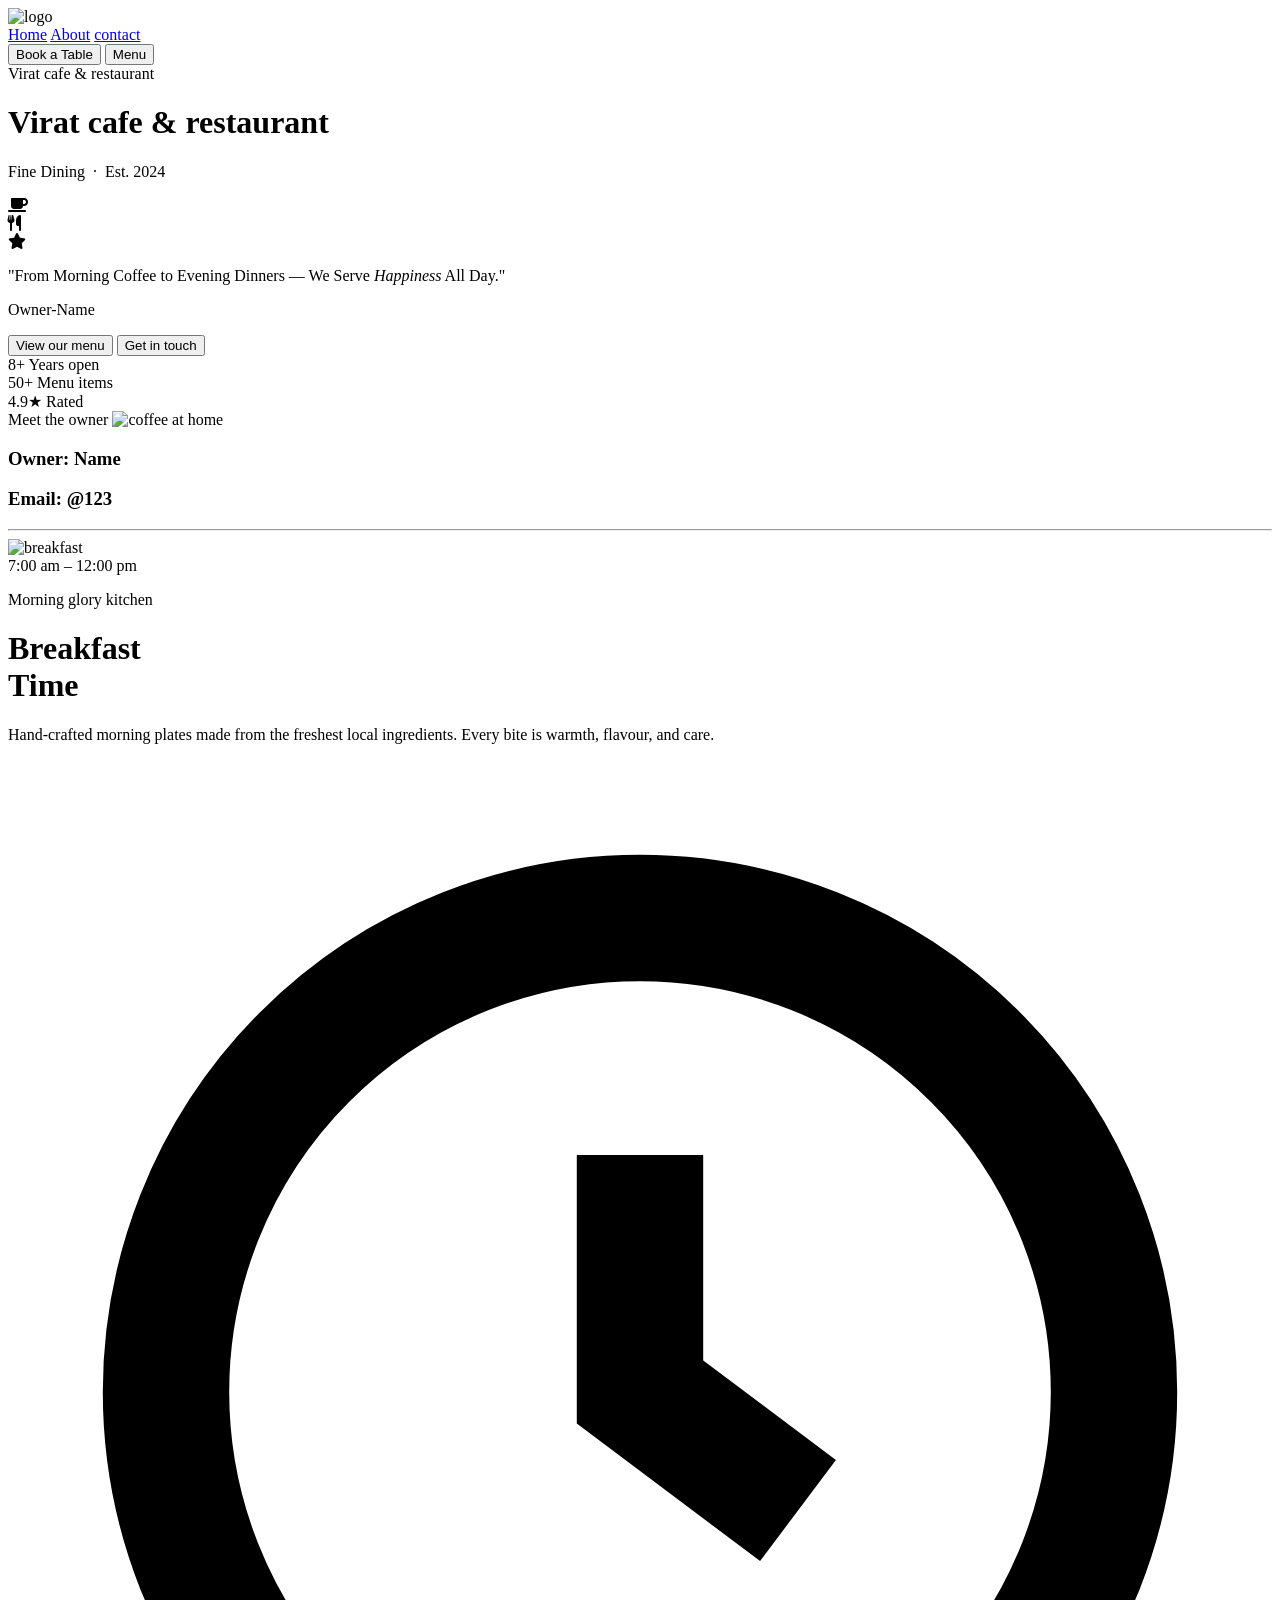
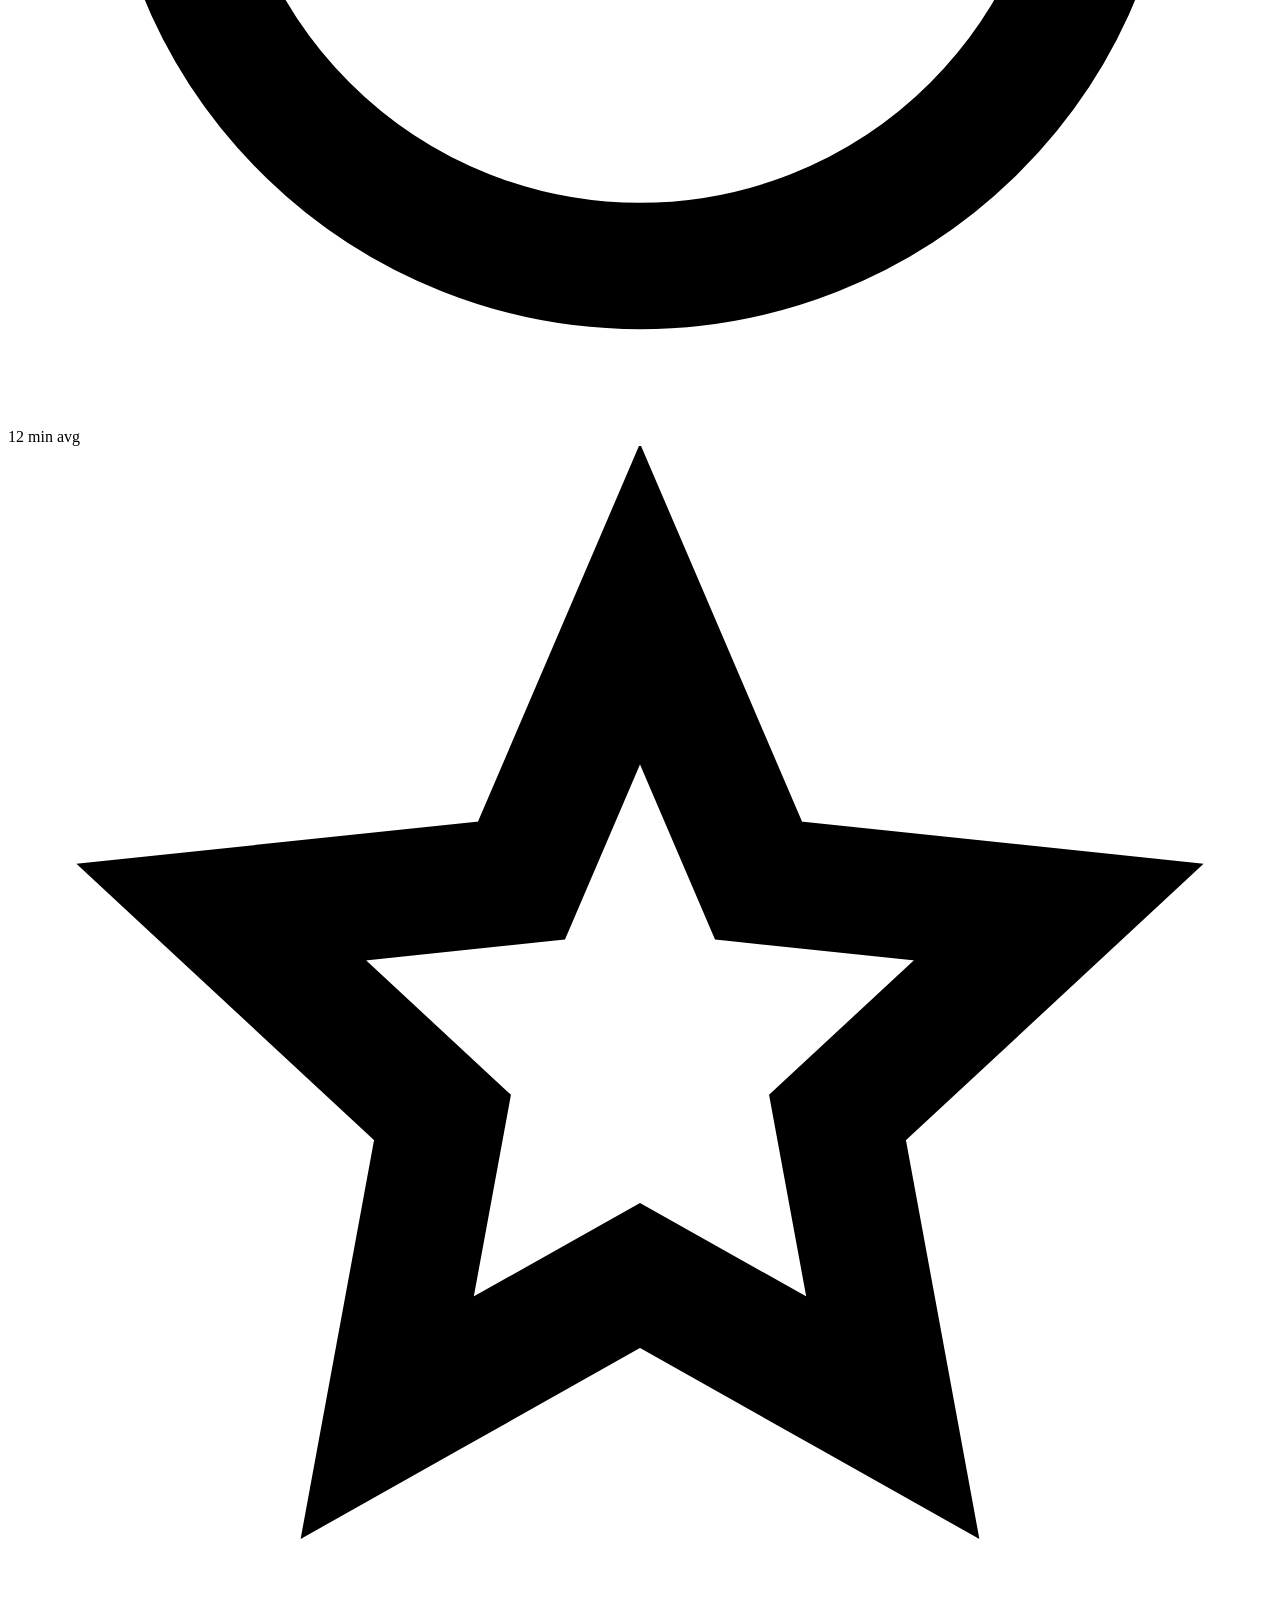
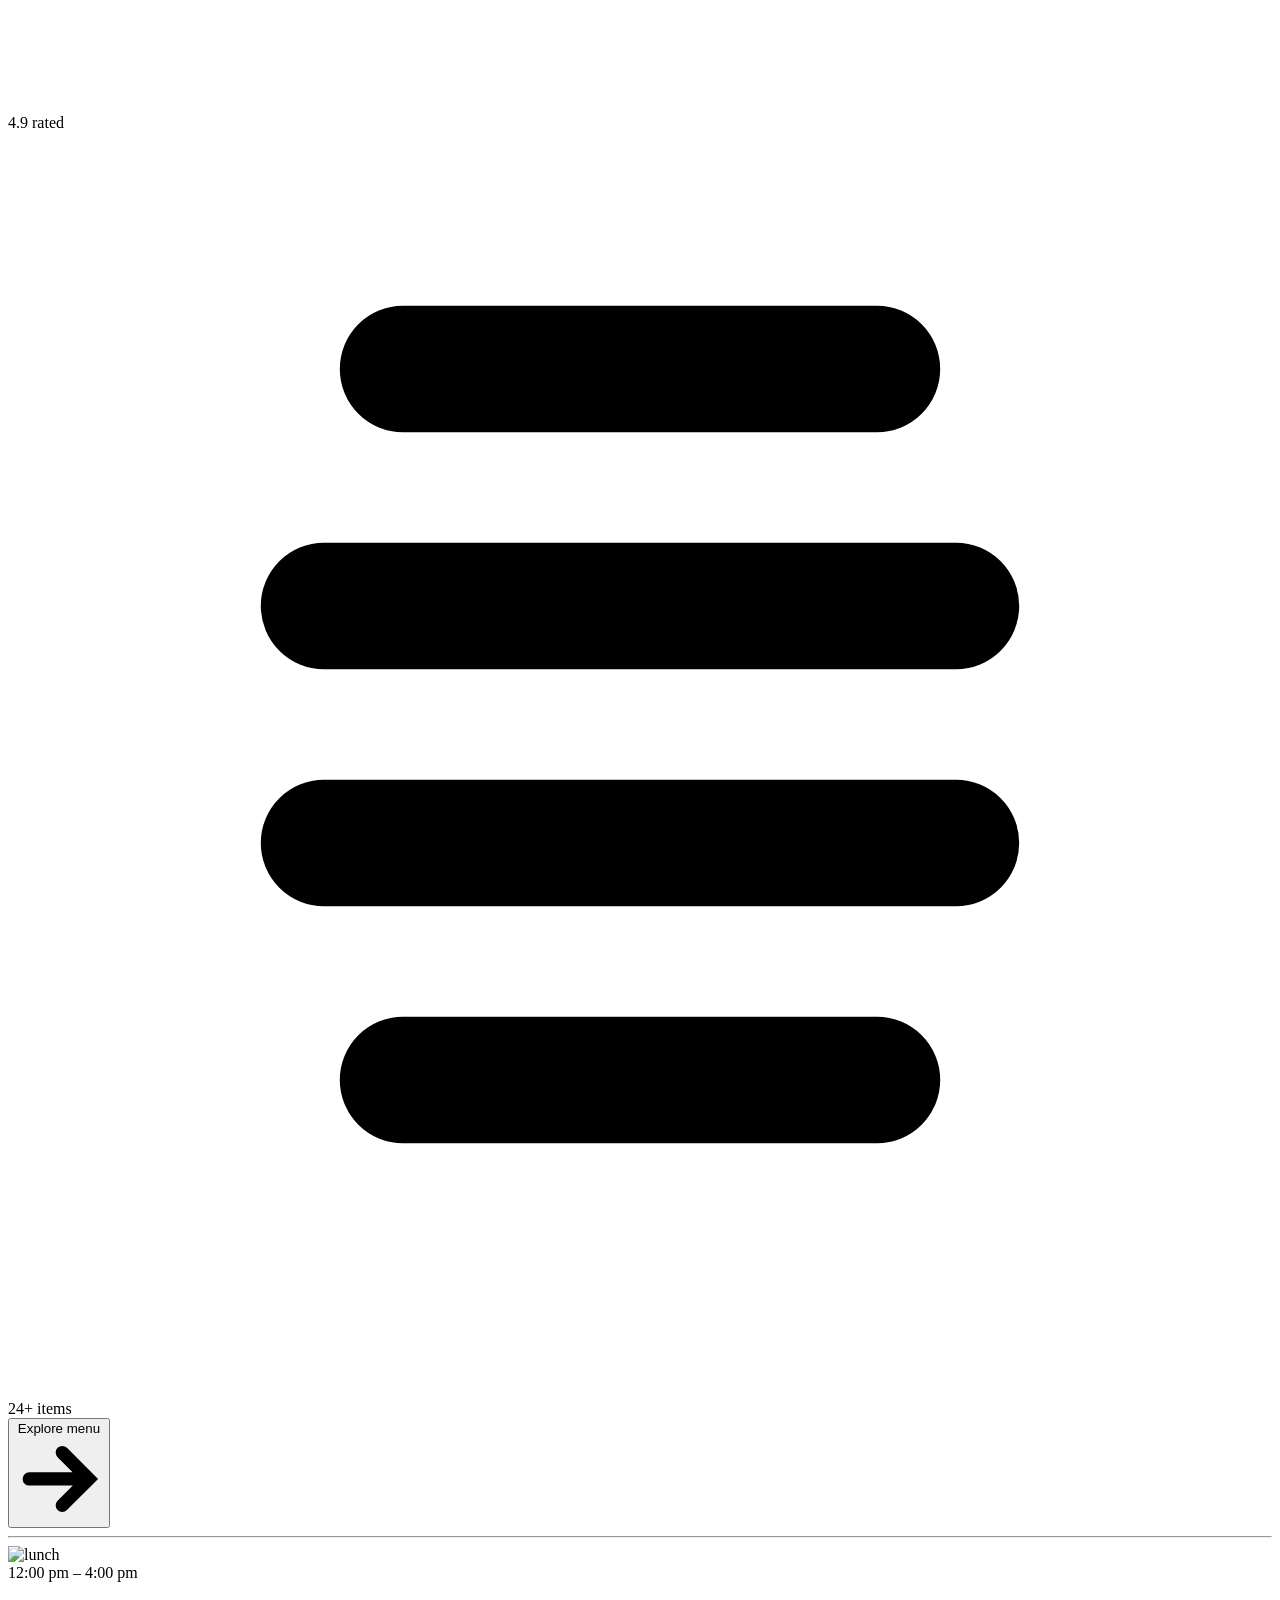
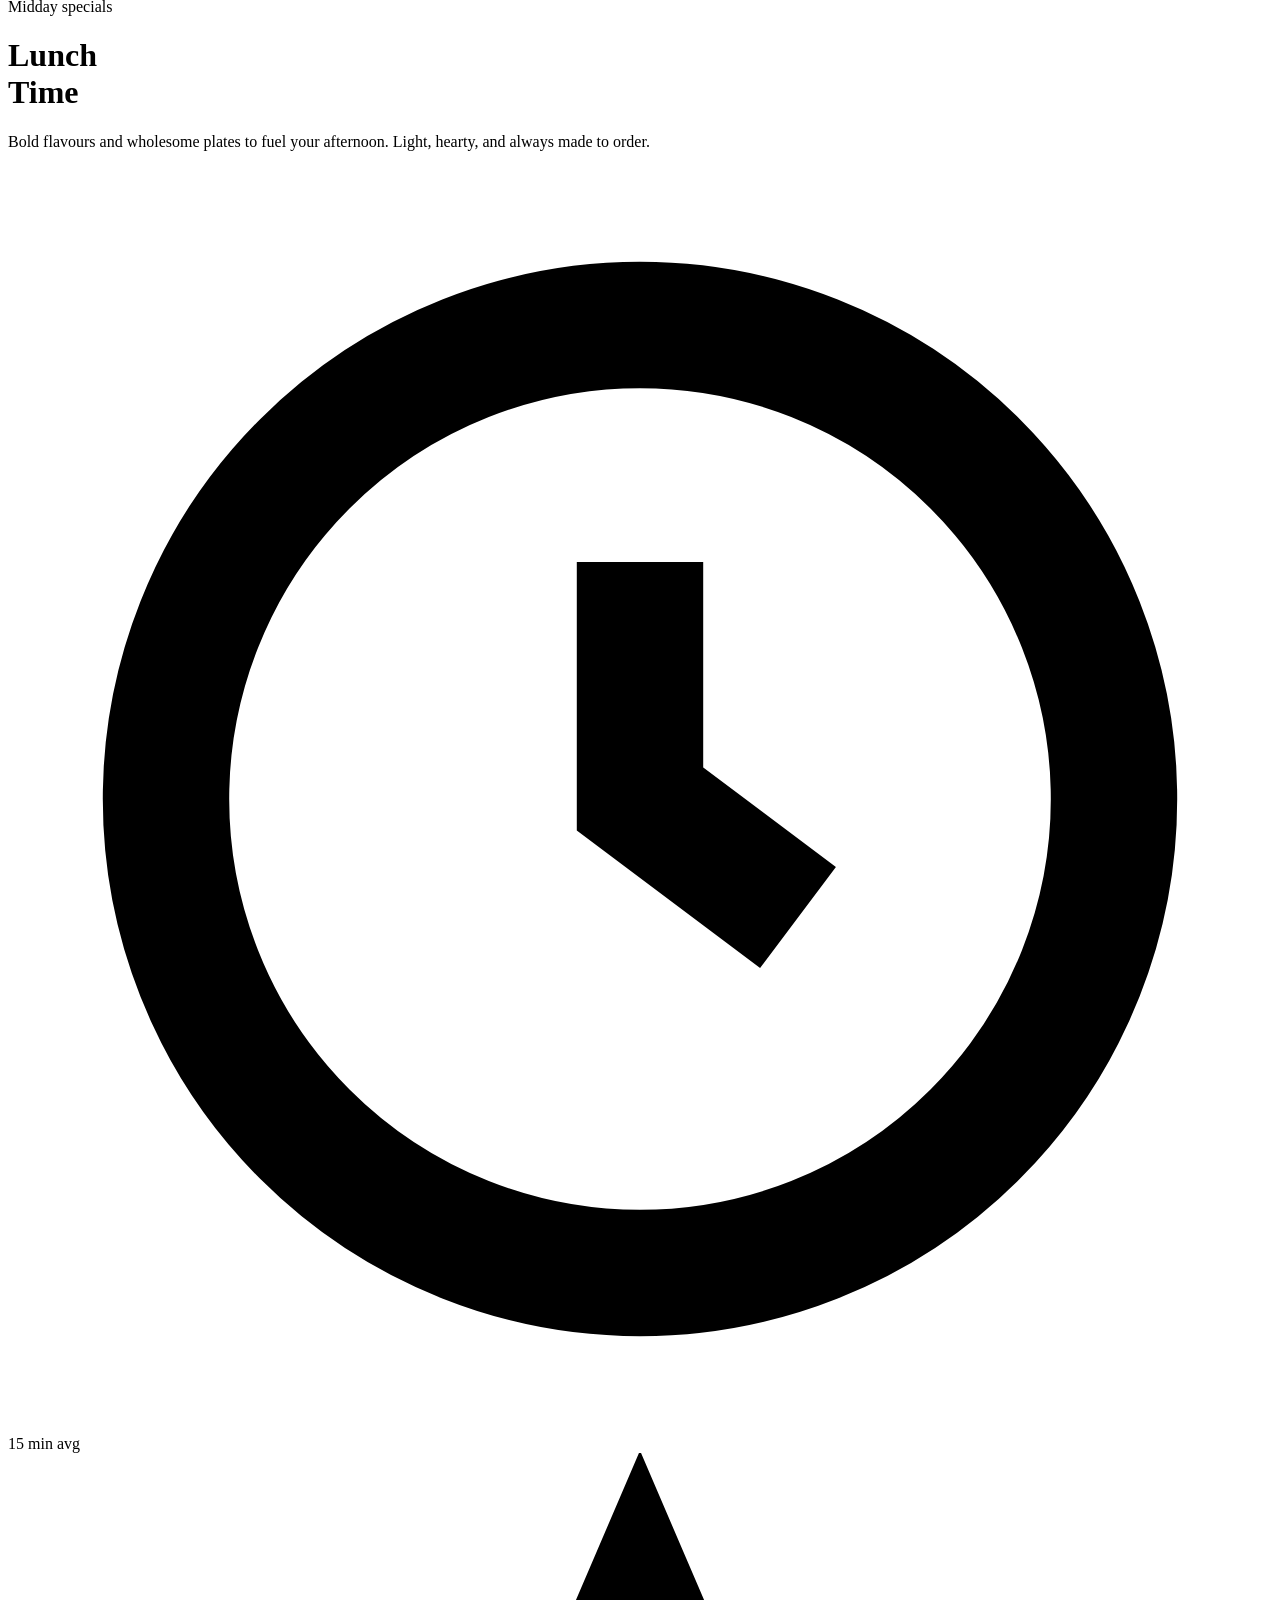
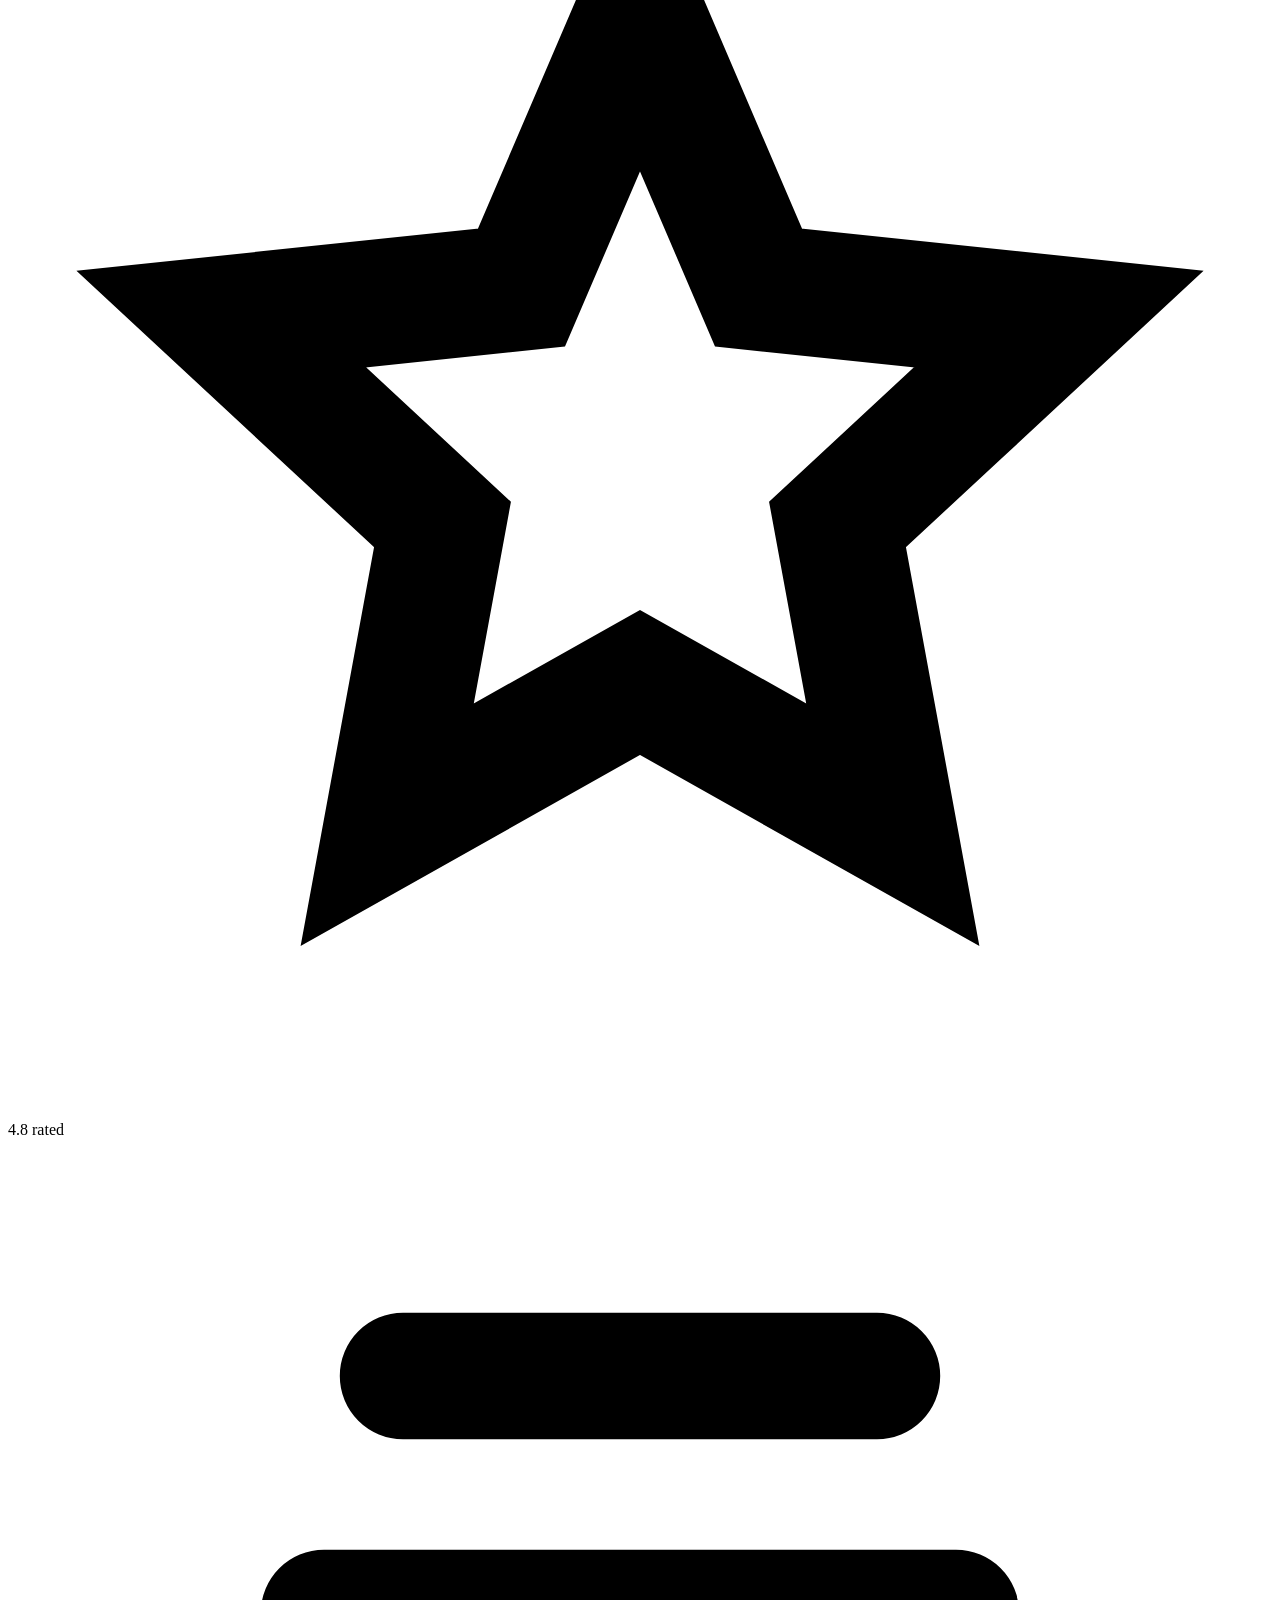
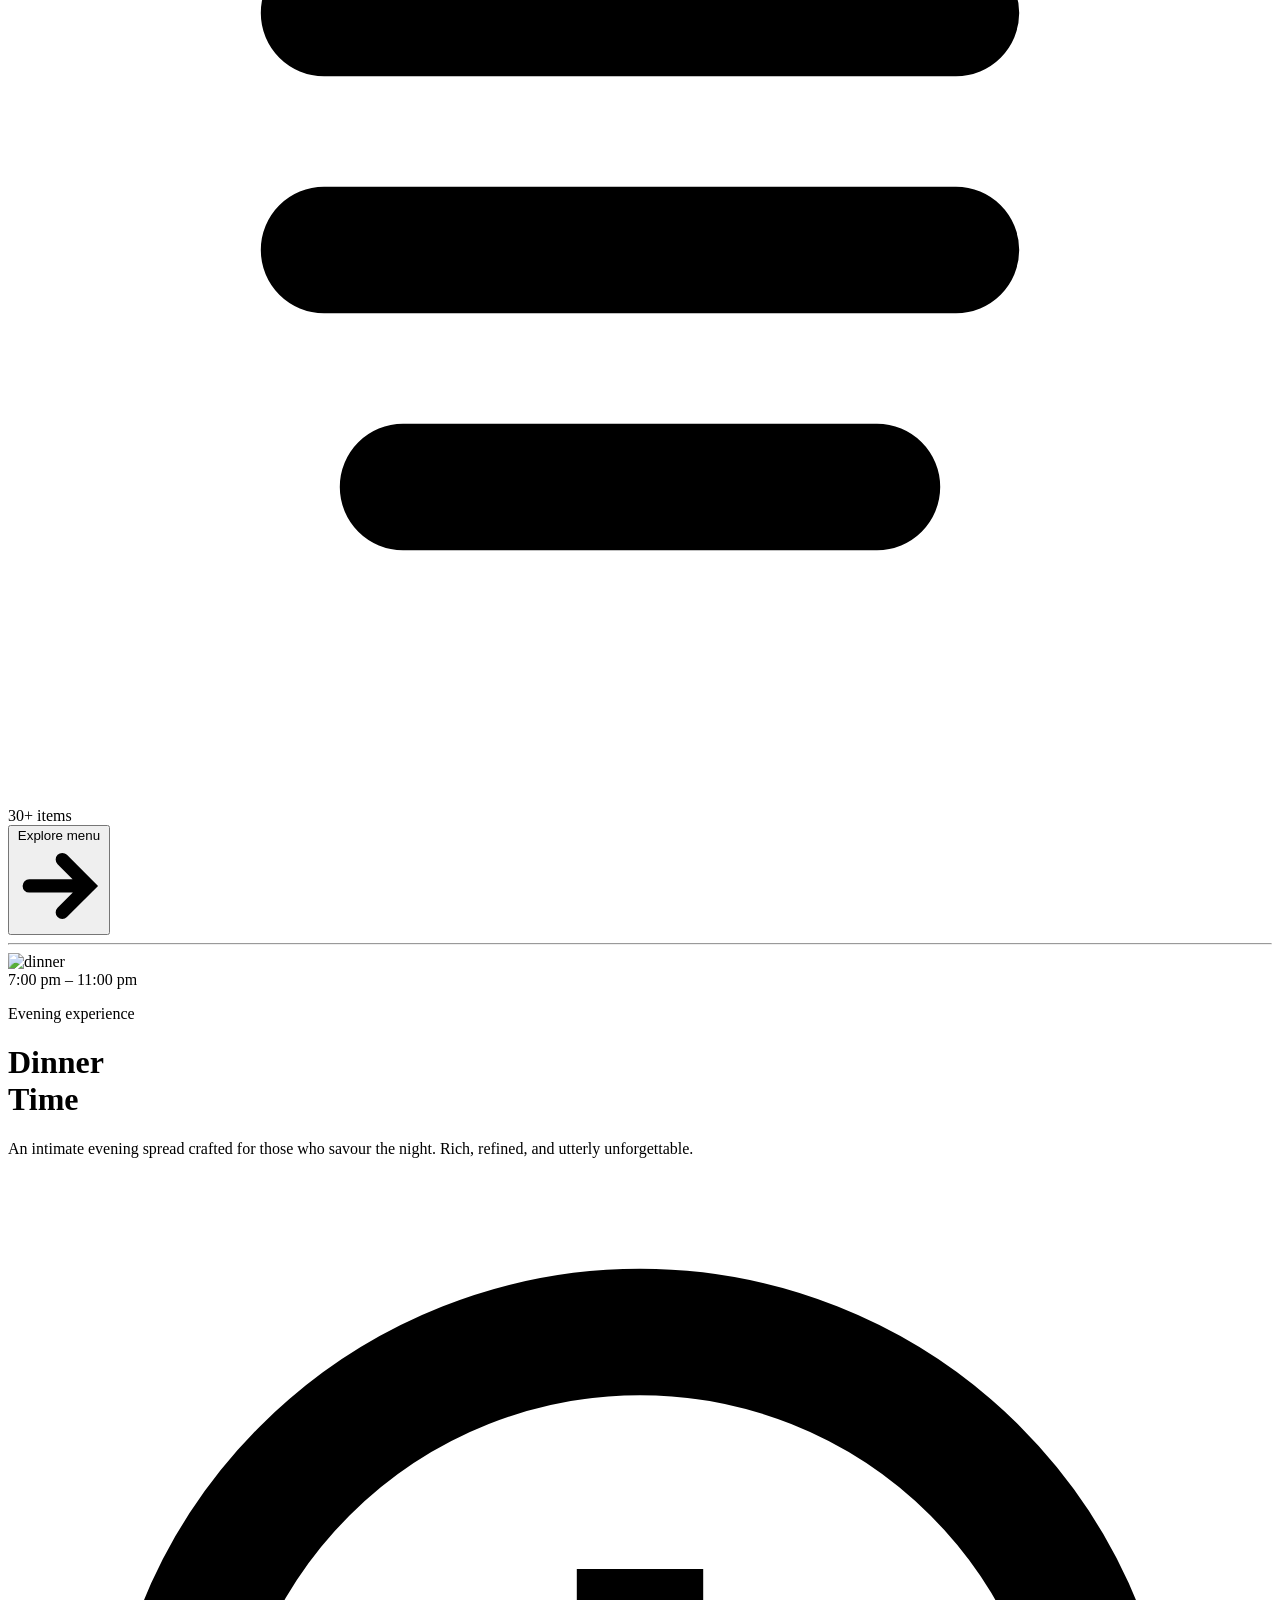
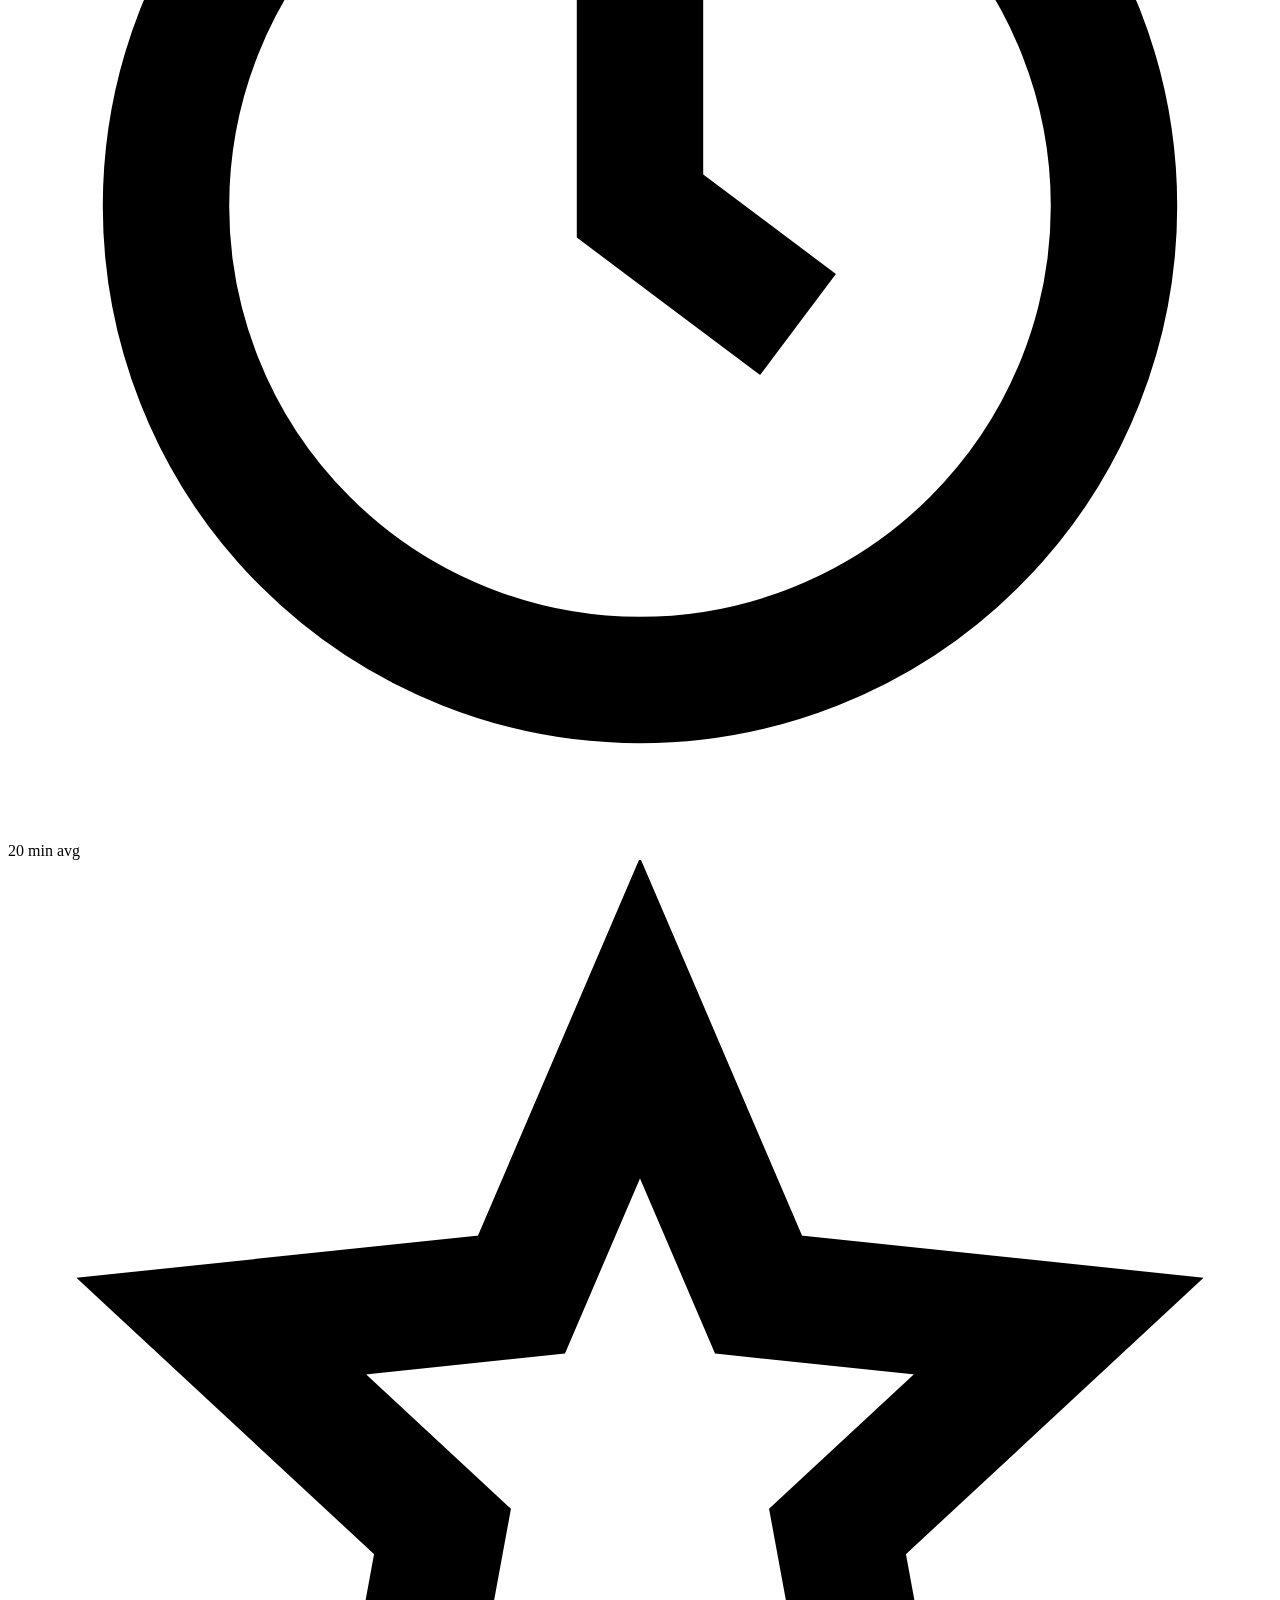
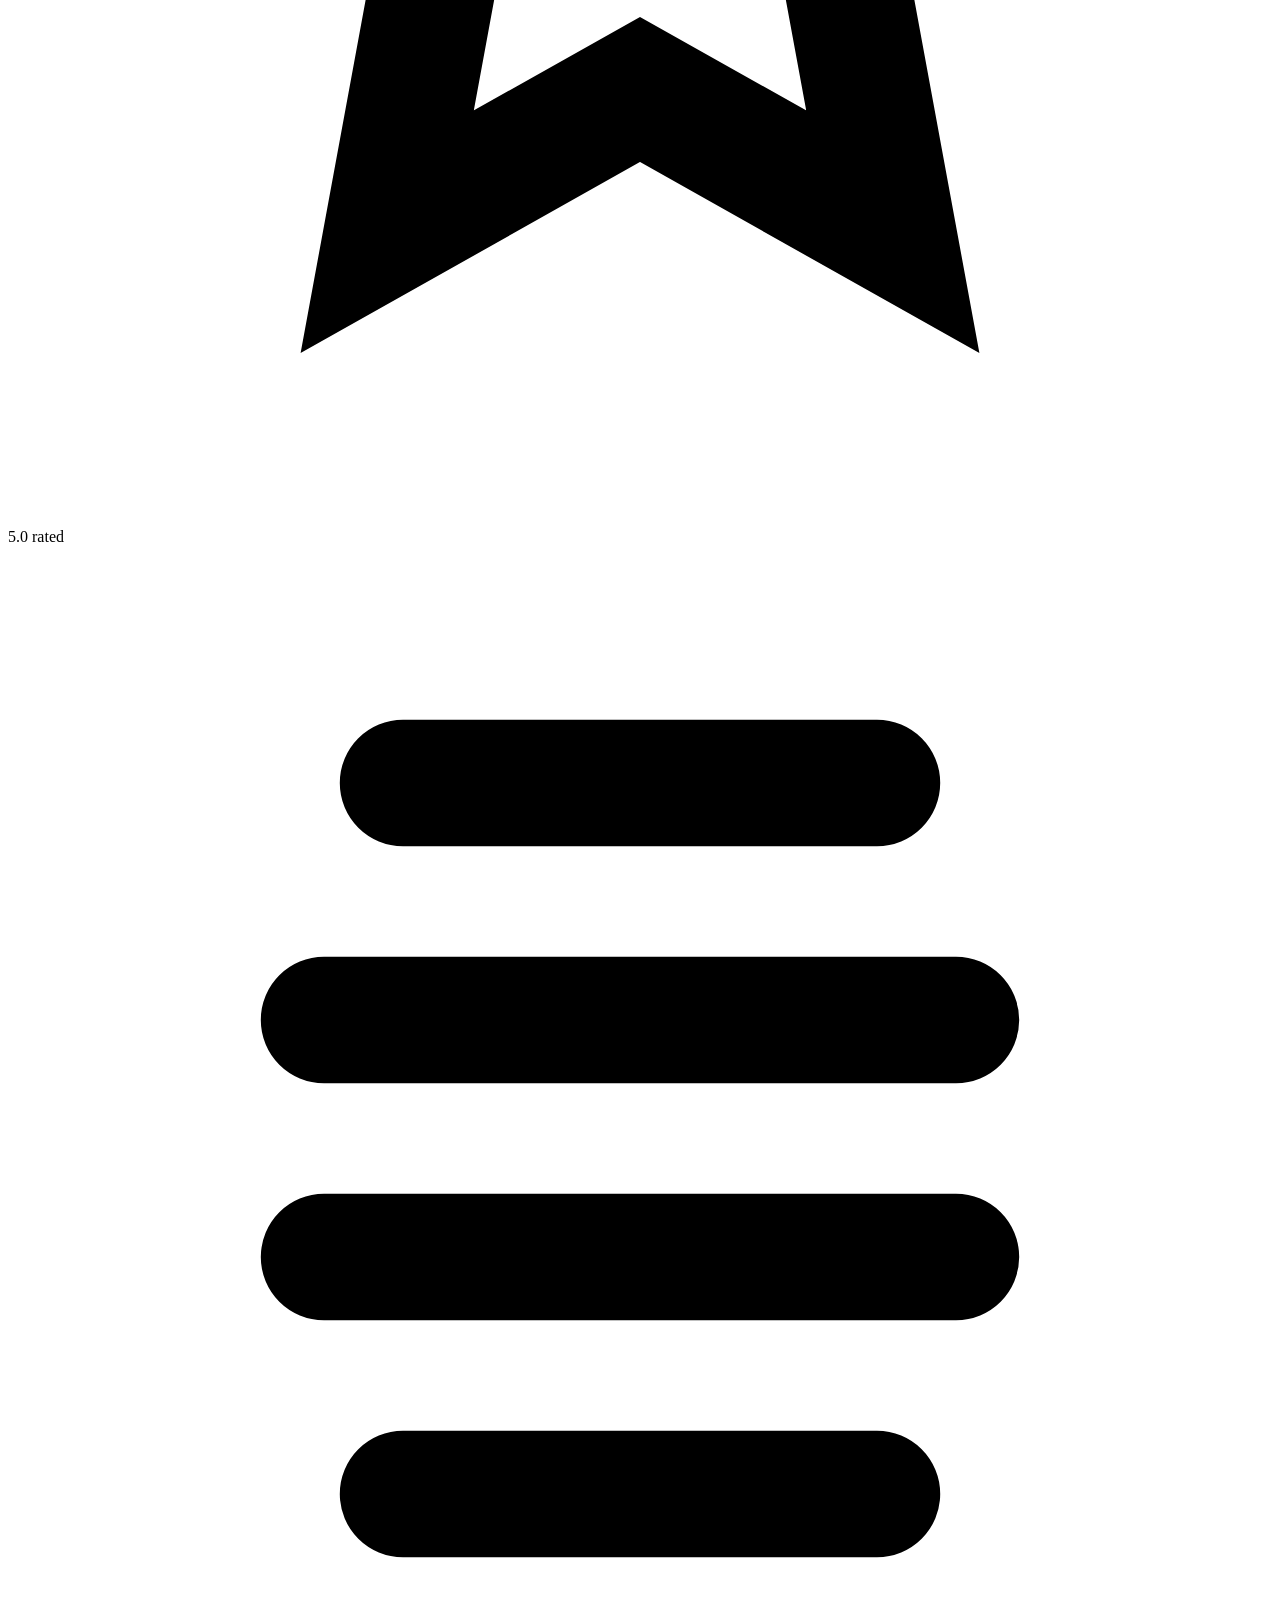
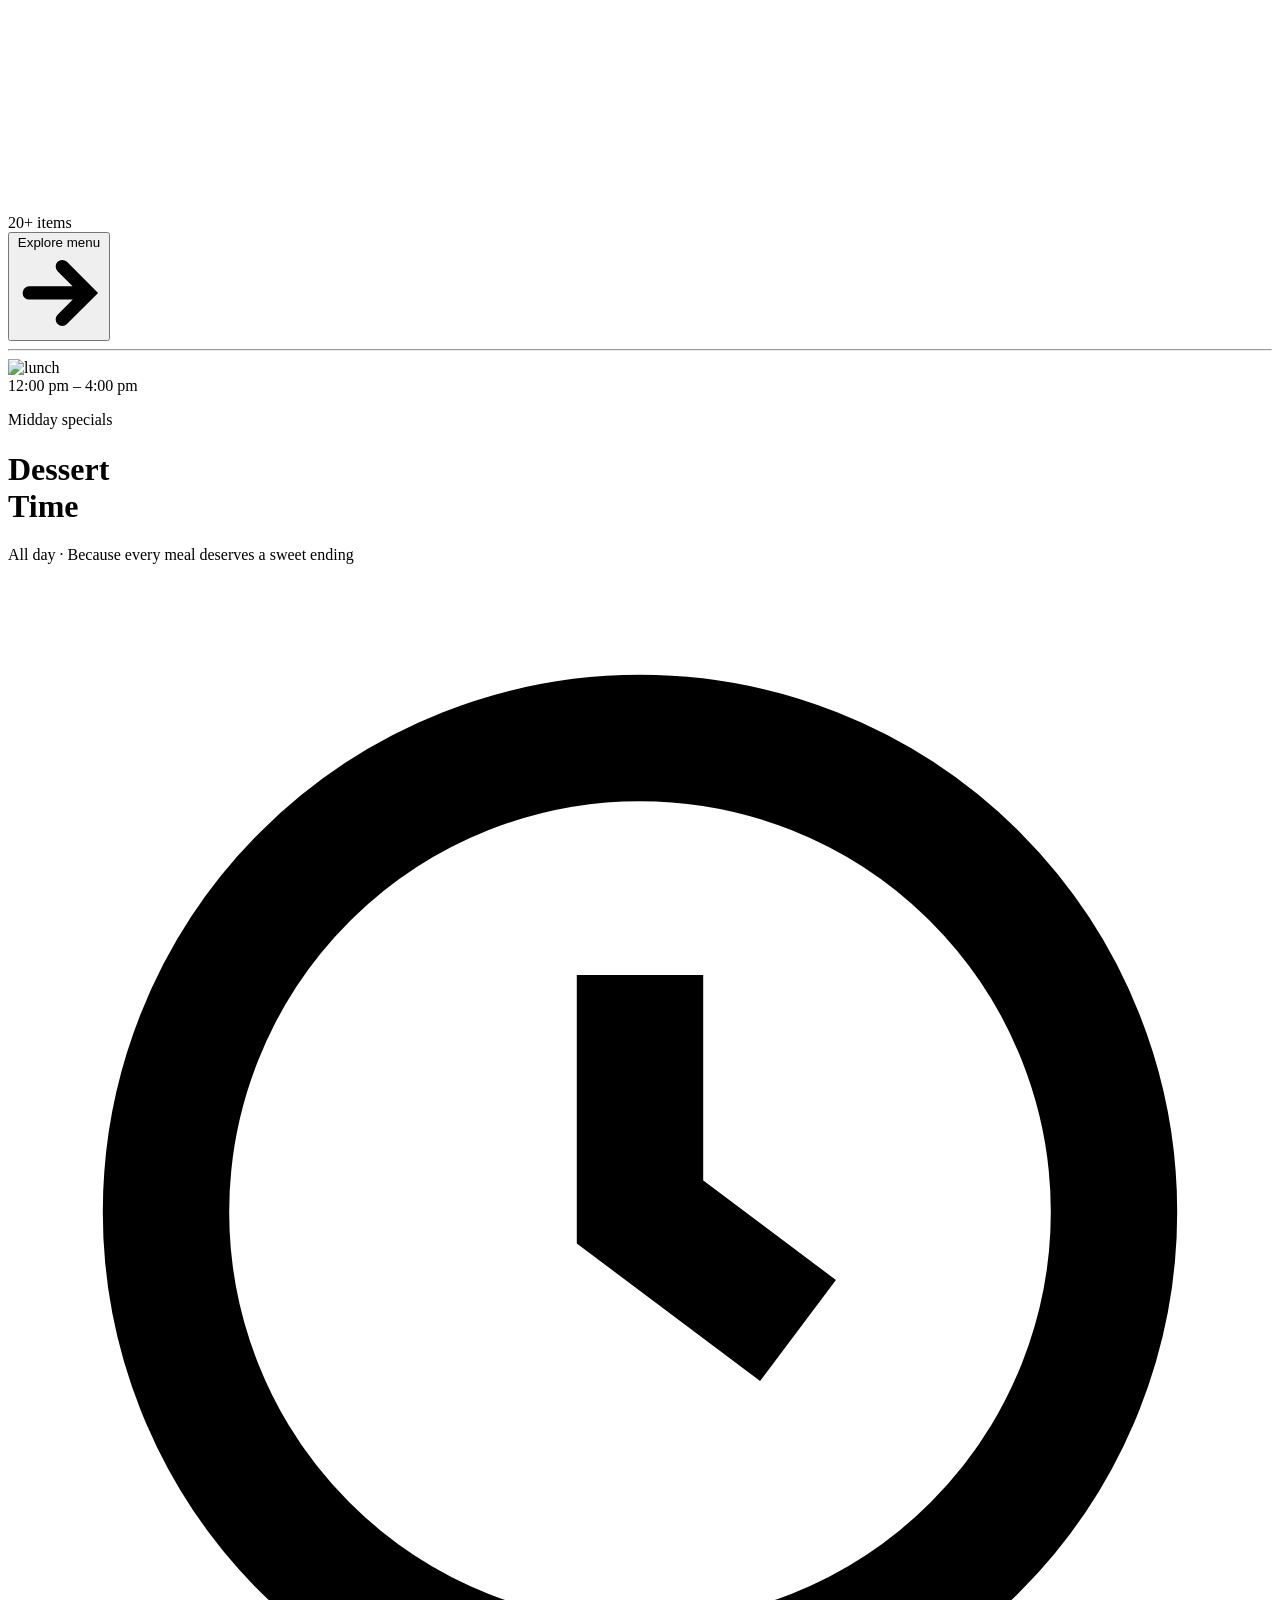
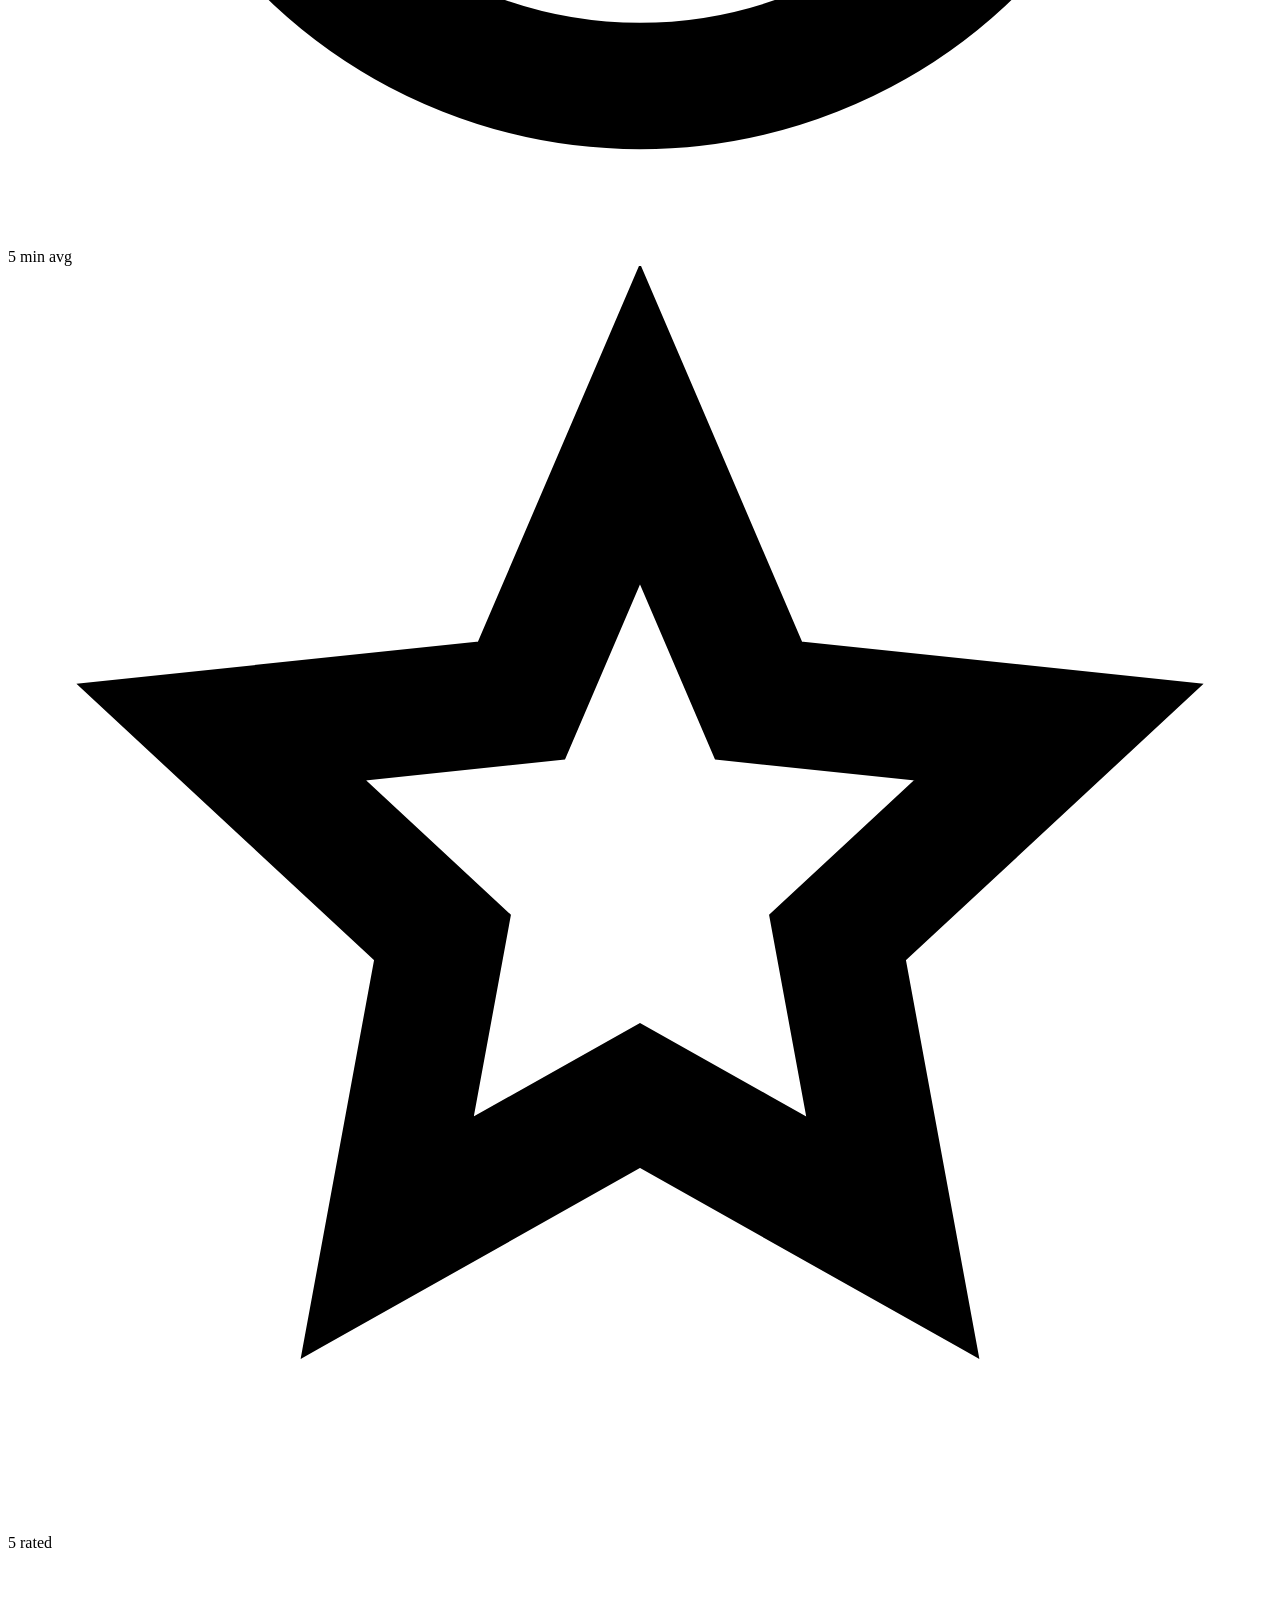
==== index.html @ a5eb3bc1 "Add files via upload" ====
<!DOCTYPE html>
<html lang="en">
<head>
    <meta charset="UTF-8">
    <meta name="viewport" content="width=device-width, initial-scale=1.0">
    <title> Virat cafe and restaurant</title>
    <link rel="stylesheet" href="cafe.css">
    <link rel="stylesheet" href="https://cdnjs.cloudflare.com/ajax/libs/font-awesome/6.4.0/css/all.min.css">    
</head>
<body>
     <header>
        <nav class="navbar"> 
            <div>
              <img src="logo.png" alt="logo" height="70px"> 
            </div> 
            <div class="nav-item">
                <a class="item1" href="index.html">Home</a>
                <a class="item1" href="about.html">About</a>
                <a class="item1" href="contact.html">contact</a>                     
            </div>
            <div class="nav-buttons">
                <button class="btn-book" onclick="window.location.href='bookingtable.html'">Book a Table</button>
                <button class="btn-menu" onclick="window.location.href='menu.html'">Menu</button>
            </div>                               
        </nav>
    </header>
    <main>
       <div class="panel">
  <div class="panel-inner">
    <div class="name-wrapper">
      <div class="cafe-name-shadow">Virat cafe &amp; restaurant</div>
      <h1 id="cafe-name">Virat cafe &amp; restaurant</h1>
    </div>
    <div class="panel-divider"></div>
    <p class="panel-subtitle">Fine Dining &nbsp;·&nbsp; Est. 2024</p>
    <div class="panel-icons">
      <div class="panel-icon-dot"><i class="fa fa-coffee"></i></div>
      <div class="panel-icon-dot"><i class="fa fa-utensils"></i></div>
      <div class="panel-icon-dot"><i class="fa fa-star"></i></div>
    </div>
  </div>
</div>

         <div class="hero">
 
    <!-- LEFT: text side -->
    <div class="hero-section">
 
      <p>"From Morning Coffee to Evening Dinners — We Serve <em>Happiness</em> All Day."</p>
 
      <p>Owner-Name</p>
 
      <!-- CTA buttons (CSS only additions) -->
      <div class="hero-cta">
        <button class="btn-primary" onclick="window.location.href='menu.html'">
          View our menu
        </button>
        <button class="btn-ghost" onclick="window.location. href='contact.html'" >
          Get in touch
        </button>
      </div>
 
      <!-- stat strip -->
      <div class="hero-stats">
        <div class="hero-stat">
          <span class="hero-stat-num">8+</span>
          <span class="hero-stat-label">Years open</span>
        </div>
        <div class="hero-stat-sep"></div>
        <div class="hero-stat">
          <span class="hero-stat-num">50+</span>
          <span class="hero-stat-label">Menu items</span>
        </div>
        <div class="hero-stat-sep"></div>
        <div class="hero-stat">
          <span class="hero-stat-num">4.9★</span>
          <span class="hero-stat-label">Rated</span>
        </div>
      </div>
 
    </div>
 
    <!-- RIGHT: owner card -->
    <div class="owner">
      <div>
        <span class="owner-badge">Meet the owner</span>
 
        <img id="owner-detail" src="owner.jpg" target="main" alt="coffee at home">
 
        <h3 id="owner-name">Owner: Name</h3>
        <h3 id="owner-name">Email: @123</h3>
      </div>
    </div>
 
  </div>
        
    </main>
 
 <!-- ═══════════════ BREAKFAST ═══════════════ -->
  <hr>
  <div class="breakfast" id="breakfast">
 
    <div class="breakfast-img">
      <img src="breakfast.jpg" target="main" alt="breakfast" height="394px" width="594px">
      <div class="img-pill">
        <span class="pill-dot pill-dot-b"></span>
        7:00 am – 12:00 pm
      </div>
    </div>
 
    <div class="breakfast-detail">
      <p class="eyebrow">Morning glory kitchen</p>
      <h1 class="name">Breakfast<br><span>Time</span></h1>
      <p class="meal-desc">
        Hand-crafted morning plates made from the freshest local ingredients.
        Every bite is warmth, flavour, and care.
      </p>
      <div class="stats">
        <div class="stat-pill">
          <svg viewBox="0 0 16 16" fill="none" stroke="currentColor" stroke-width="1.6"><circle cx="8" cy="8" r="6"/><path d="M8 5v3l2 1.5"/></svg>
          12 min avg
        </div>
        <div class="stat-pill">
          <svg viewBox="0 0 16 16" fill="none" stroke="currentColor" stroke-width="1.6"><path d="M8 2l1.5 3.5 3.8.4-2.8 2.6.7 3.8L8 10.5l-3.2 1.8.7-3.8L2.7 5.9l3.8-.4z"/></svg>
          4.9 rated
        </div>
        <div class="stat-pill">
          <svg viewBox="0 0 16 16" fill="none" stroke="currentColor" stroke-width="1.6"><path d="M5 3h6M4 6h8M4 9h8M5 12h6" stroke-linecap="round"/></svg>
          24+ items
        </div>
      </div>
      <button class="button" onclick="window.location.href='breakfast.html';">
        Explore menu
        <span class="btn-arrow">
          <svg viewBox="0 0 13 13" fill="none" stroke="currentColor" stroke-width="2" stroke-linecap="round"><path d="M2 6.5h9M7 2.5l4 4-4 4"/></svg>
        </span>
      </button>
    </div>
 
  </div>
 
  <!-- ═══════════════ LUNCH ═══════════════ -->
  <hr>
  <div class="lunch" id="lunch">
 
    <div class="lunch-img">
      <img src="lunch.jpg" target="main" alt="lunch" height="394px" width="594px">
      <div class="img-pill">
        <span class="pill-dot pill-dot-l"></span>
        12:00 pm – 4:00 pm
      </div>
    </div>
 
    <div class="lunch-detail">
      <p class="eyebrow">Midday specials</p>
      <h1 class="name">Lunch<br><span>Time</span></h1>
      <p class="meal-desc">
        Bold flavours and wholesome plates to fuel your afternoon.
        Light, hearty, and always made to order.
      </p>
      <div class="stats">
        <div class="stat-pill">
          <svg viewBox="0 0 16 16" fill="none" stroke="currentColor" stroke-width="1.6"><circle cx="8" cy="8" r="6"/><path d="M8 5v3l2 1.5"/></svg>
          15 min avg
        </div>
        <div class="stat-pill">
          <svg viewBox="0 0 16 16" fill="none" stroke="currentColor" stroke-width="1.6"><path d="M8 2l1.5 3.5 3.8.4-2.8 2.6.7 3.8L8 10.5l-3.2 1.8.7-3.8L2.7 5.9l3.8-.4z"/></svg>
          4.8 rated
        </div>
        <div class="stat-pill">
          <svg viewBox="0 0 16 16" fill="none" stroke="currentColor" stroke-width="1.6"><path d="M5 3h6M4 6h8M4 9h8M5 12h6" stroke-linecap="round"/></svg>
          30+ items
        </div>
      </div>
      <button class="button" onclick="window.location.href='lunch.html';">
        Explore menu
        <span class="btn-arrow">
          <svg viewBox="0 0 13 13" fill="none" stroke="currentColor" stroke-width="2" stroke-linecap="round"><path d="M2 6.5h9M7 2.5l4 4-4 4"/></svg>
        </span>
      </button>
    </div>
 
  </div>
 
  <!-- ═══════════════ DINNER ═══════════════ -->
  <hr>
  <div class="dinner" id="dinner">
 
    <div class="dinner-img">
      <img src="dinner.jpg" target="main" alt="dinner" height="394px" width="594px">
      <div class="img-pill">
        <span class="pill-dot pill-dot-d"></span>
        7:00 pm – 11:00 pm
      </div>
    </div>
 
    <div class="dinner-detail">
      <p class="eyebrow">Evening experience</p>
      <h1 class="name">Dinner<br><span>Time</span></h1>
      <p class="meal-desc">
        An intimate evening spread crafted for those who savour the night.
        Rich, refined, and utterly unforgettable.
      </p>
      <div class="stats">
        <div class="stat-pill">
          <svg viewBox="0 0 16 16" fill="none" stroke="currentColor" stroke-width="1.6"><circle cx="8" cy="8" r="6"/><path d="M8 5v3l2 1.5"/></svg>
          20 min avg
        </div>
        <div class="stat-pill">
          <svg viewBox="0 0 16 16" fill="none" stroke="currentColor" stroke-width="1.6"><path d="M8 2l1.5 3.5 3.8.4-2.8 2.6.7 3.8L8 10.5l-3.2 1.8.7-3.8L2.7 5.9l3.8-.4z"/></svg>
          5.0 rated
        </div>
        <div class="stat-pill">
          <svg viewBox="0 0 16 16" fill="none" stroke="currentColor" stroke-width="1.6"><path d="M5 3h6M4 6h8M4 9h8M5 12h6" stroke-linecap="round"/></svg>
          20+ items
        </div>
      </div>
      <button class="button" onclick="window.location.href='dinner.html';">
        Explore menu
        <span class="btn-arrow">
          <svg viewBox="0 0 13 13" fill="none" stroke="currentColor" stroke-width="2" stroke-linecap="round"><path d="M2 6.5h9M7 2.5l4 4-4 4"/></svg>
        </span>
      </button>
    </div>
 
  </div>


  

 <!-- ═══════════════ DESSERT═══════════════ -->
  <hr>
  <div class="lunch" id="lunch">
 
    <div class="lunch-img">
      <img src="lunch.jpg" target="main" alt="lunch" height="394px" width="594px">
      <div class="img-pill">
        <span class="pill-dot pill-dot-e"></span>
        12:00 pm – 4:00 pm
      </div>
    </div>
 
    <div class="lunch-detail">
      <p class="eyebrow">Midday specials</p>
      <h1 class="name">Dessert<br><span>Time</span></h1>
      <p class="meal-desc">
       All day · Because every meal deserves a sweet ending
      </p>
      <div class="stats">
        <div class="stat-pill">
          <svg viewBox="0 0 16 16" fill="none" stroke="currentColor" stroke-width="1.6"><circle cx="8" cy="8" r="6"/><path d="M8 5v3l2 1.5"/></svg>
          5 min avg
        </div>
        <div class="stat-pill">
          <svg viewBox="0 0 16 16" fill="none" stroke="currentColor" stroke-width="1.6"><path d="M8 2l1.5 3.5 3.8.4-2.8 2.6.7 3.8L8 10.5l-3.2 1.8.7-3.8L2.7 5.9l3.8-.4z"/></svg>
          5 rated
        </div>
        <div class="stat-pill">
          <svg viewBox="0 0 16 16" fill="none" stroke="currentColor" stroke-width="1.6"><path d="M5 3h6M4 6h8M4 9h8M5 12h6" stroke-linecap="round"/></svg>
          30+ items
        </div>
      </div>
      <button class="button" onclick="window.location.href='dessert.html';">
        Explore menu
        <span class="btn-arrow">
          <svg viewBox="0 0 13 13" fill="none" stroke="currentColor" stroke-width="2" stroke-linecap="round"><path d="M2 6.5h9M7 2.5l4 4-4 4"/></svg>
        </span>
      </button>
    </div>
 
  </div>

  <!-- ═══════════════ CAFE & DRINKS ═══════════════ -->
  <hr>
  <div class="breakfast" id="breakfast">
 
    <div class="breakfast-img">
      <img src="breakfast.jpg" target="main" alt="breakfast" height="394px" width="594px">
      <div class="img-pill">
        <span class="pill-dot pill-dot-b"></span>
        7:00 am – 12:00 pm
      </div>
    </div>
 
    <div class="breakfast-detail">
      <p class="eyebrow">All-time favorite</p>
      <h1 class="name">Cafe & Drinks<br><span>Time</span></h1>
      <p class="meal-desc">
       All day · Freshly brewed &amp; handcrafted
      </p>
      <div class="stats">
        <div class="stat-pill">
          <svg viewBox="0 0 16 16" fill="none" stroke="currentColor" stroke-width="1.6"><circle cx="8" cy="8" r="6"/><path d="M8 5v3l2 1.5"/></svg>
          5 min avg
        </div>
        <div class="stat-pill">
          <svg viewBox="0 0 16 16" fill="none" stroke="currentColor" stroke-width="1.6"><path d="M8 2l1.5 3.5 3.8.4-2.8 2.6.7 3.8L8 10.5l-3.2 1.8.7-3.8L2.7 5.9l3.8-.4z"/></svg>
          4.9 rated
        </div>
        <div class="stat-pill">
          <svg viewBox="0 0 16 16" fill="none" stroke="currentColor" stroke-width="1.6"><path d="M5 3h6M4 6h8M4 9h8M5 12h6" stroke-linecap="round"/></svg>
          24+ items
        </div>
      </div>
      <button class="button" onclick="window.location.href='drink.html';">
        Explore menu
        <span class="btn-arrow">
          <svg viewBox="0 0 13 13" fill="none" stroke="currentColor" stroke-width="2" stroke-linecap="round"><path d="M2 6.5h9M7 2.5l4 4-4 4"/></svg>
        </span>
      </button>
    </div>
 
  </div>

  <hr>



 
  <!-- ═══════════════ FOOTER ═══════════════ -->
  <footer class="footer">
 
    <img src="logo.png" target="main" alt="cafe logo" height="600px" width="auto">
 
    <div class="working-time">
 
      <h2>Working time</h2>
      <a>MONDAY to FRIDAY: 8:00 to 23:00</a>
      <a>SATURDAY to SUNDAY: 7:00 to 22:00</a>
 
      <div class="time-divider"></div>
 
      <p>"Not every therapy needs words — sometimes a café is enough."</p>
 
      <div>
        <h2 id="social-media">Social media</h2>
      </div>
 
      <div class="social">
        <i class="fa-brands fa-instagram"></i>
        <i class="fa-brands fa-facebook-f"></i>
        <svg xmlns="http://www.w3.org/2000/svg" width="24" height="24" fill="currentColor" viewBox="0 0 16 16">
          <path d="M12.6.75h2.454l-5.36 6.142L16 15.25h-4.937l-3.867-5.07-4.425 5.07H.316l5.733-6.57L0 .75h5.063l3.495 4.633L12.601.75Zm-.86 13.028h1.36L4.323 2.145H2.865z"/>
        </svg>
      </div>
 
      <hr>
 
      <div class="copyright">
        <a>© 2026 Virat Cafe and Restaurant. All rights reserved.</a>
      </div>
 
      <a class="sahil-kaswan">Designed by: Dr. Sahil Choudhary
        <br>Contact no. 7300479727
      </a>
 
    </div>
 
    <!-- bottom strip -->
    <div class="footer-strip">
      <div class="strip-dot"></div>
      <span>Virat Cafe &amp; Restaurant</span>
      <div class="strip-dot"></div>
    </div>
 
  </footer>


    <script src="cart.js"></script>
</body>
</html>
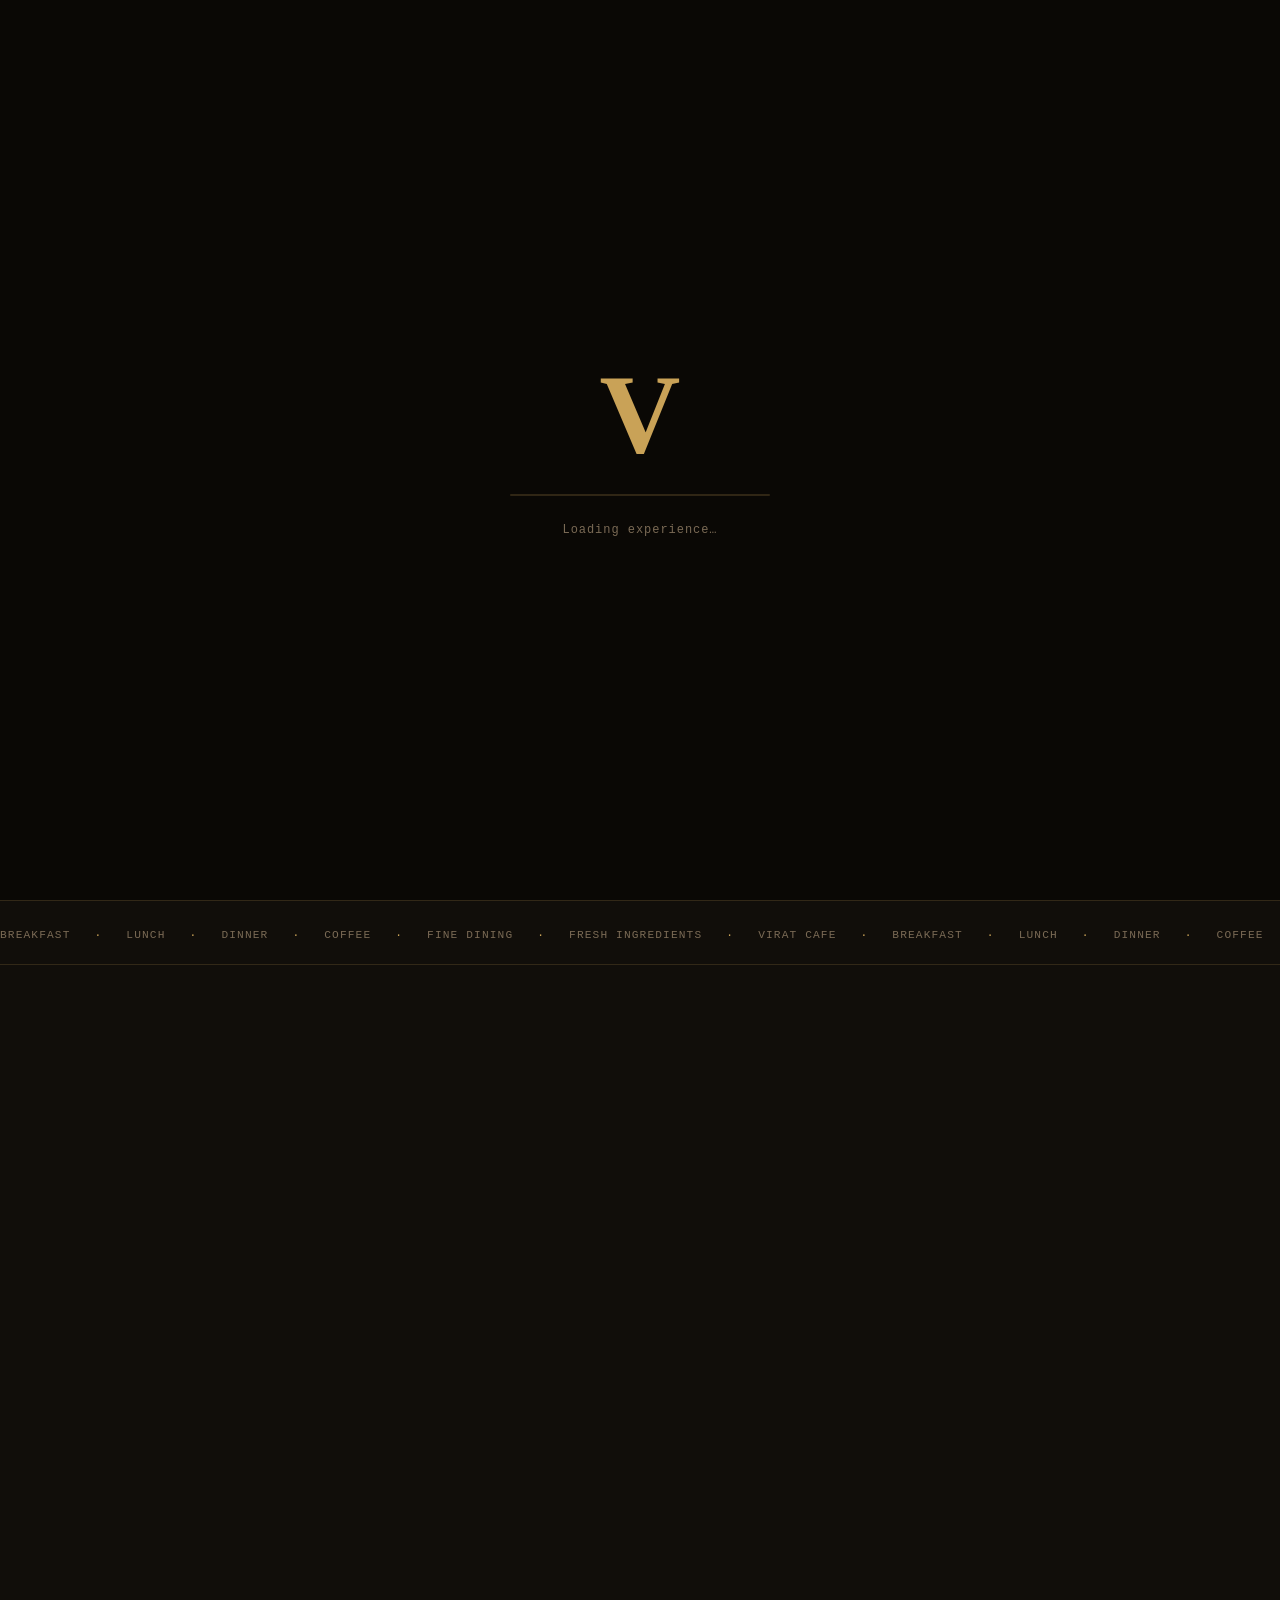
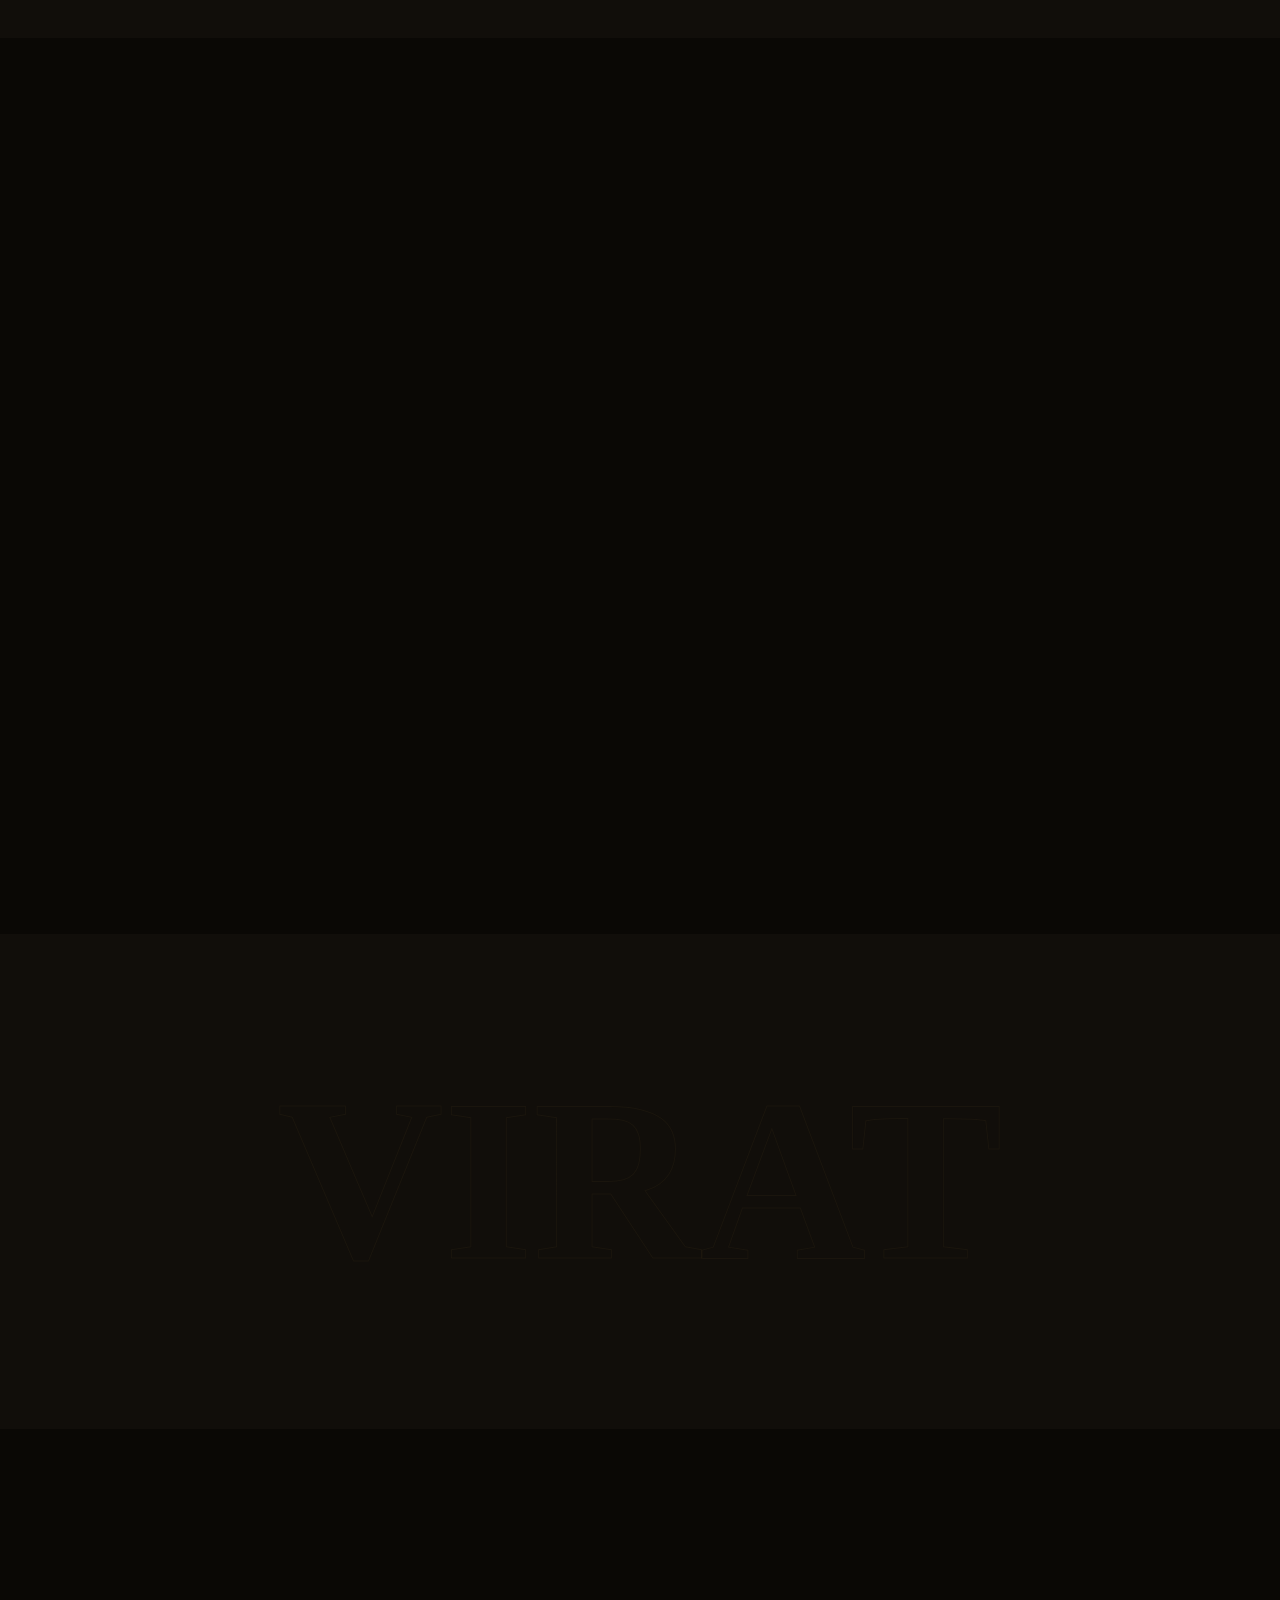
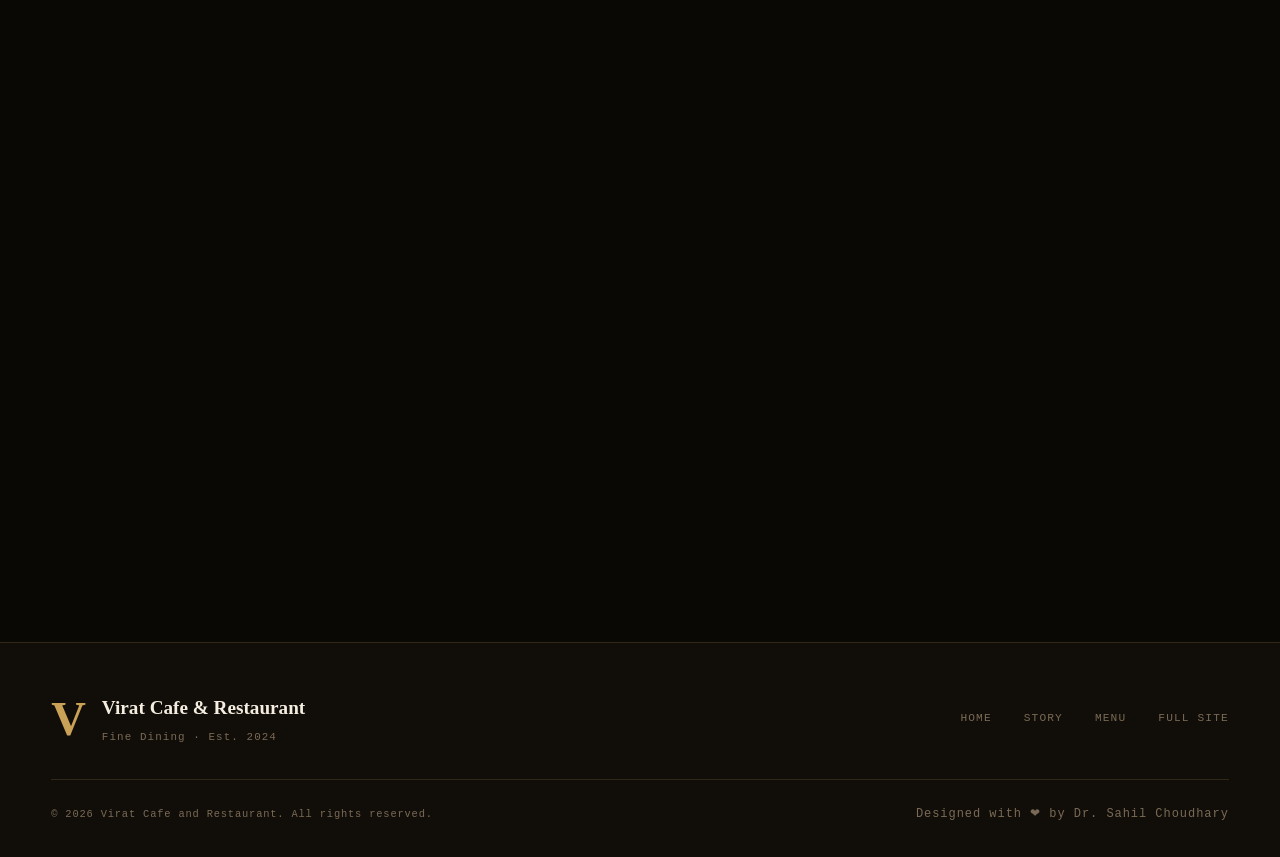
==== commit 3df9f7ec: "Add files via upload" ====
--- a/index.html
+++ b/index.html
@@ -1,371 +1,347 @@
 <!DOCTYPE html>
 <html lang="en">
 <head>
-    <meta charset="UTF-8">
-    <meta name="viewport" content="width=device-width, initial-scale=1.0">
-    <title> Virat cafe and restaurant</title>
-    <link rel="stylesheet" href="cafe.css">
-    <link rel="stylesheet" href="https://cdnjs.cloudflare.com/ajax/libs/font-awesome/6.4.0/css/all.min.css">    
+  <meta charset="UTF-8">
+  <meta name="viewport" content="width=device-width, initial-scale=1.0">
+  <title>Virat Cafe & Restaurant</title>
+  <link rel="preconnect" href="https://fonts.googleapis.com">
+  <link href="https://fonts.googleapis.com/css2?family=Playfair+Display:ital,wght@0,400;0,700;0,900;1,400;1,700&family=Cormorant+Garamond:ital,wght@0,300;0,400;0,600;1,300;1,400&family=DM+Mono:wght@300;400;500&display=swap" rel="stylesheet">
+  <link rel="stylesheet" href="landing.css">
 </head>
 <body>
-     <header>
-        <nav class="navbar"> 
+ 
+   <!-- CURSOR -->
+  <div class="cursor" id="cursor"></div>
+  <div class="cursor-follower" id="cursorFollower"></div>
+ 
+  <!-- PRELOADER -->
+  <div class="preloader" id="preloader">
+    <div class="preloader-inner">
+      <div class="preloader-logo">V</div>
+      <div class="preloader-bar"><div class="preloader-fill" id="preloaderFill"></div></div>
+      <span class="preloader-text mono">Loading experience…</span>
+    </div>
+  </div>
+ 
+  <!-- NAVBAR -->
+  <nav class="nav" id="nav">
+    <a href="#hero" class="nav-logo">
+      <span class="logo-v">V</span><span class="logo-rest">irat cafe & Restaurant</span>
+    </a>
+    <ul class="nav-links">
+      <li><a href="#hero" class="nav-link">Home</a></li>
+      <li><a href="#about" class="nav-link">Story</a></li>
+      <li><a href="#menu" class="nav-link">Menu</a></li>
+      <li><a href="#contact" class="nav-link">Visit</a></li>
+    </ul>
+    <a href="cafe.html" class="nav-cta">Open Website →</a>
+    <button class="nav-burger" id="burger" aria-label="Toggle menu">
+      <span></span><span></span><span></span>
+    </button>
+  </nav>
+ 
+  <!-- MOBILE MENU -->
+  <div class="mobile-menu" id="mobileMenu">
+    <a href="#hero" class="mob-link">Home</a>
+    <a href="#about" class="mob-link">Story</a>
+    <a href="#menu" class="mob-link">Menu</a>
+    <a href="#contact" class="mob-link">Visit</a>
+    <a href="cafe.html" class="mob-link mob-cta">Open Website →</a>
+  </div>
+ 
+  <!-- HERO -->
+  <section class="hero" id="hero">
+    <div class="orb orb-1"></div>
+    <div class="orb orb-2"></div>
+    <div class="orb orb-3"></div>
+    <div class="ring ring-1"></div>
+    <div class="ring ring-2"></div>
+    <canvas class="particles-canvas" id="particlesCanvas"></canvas>
+    <div class="grid-overlay"></div>
+ 
+    <div class="hero-content">
+      <div class="hero-badge mono reveal-up" style="--delay:0.1s">
+        <span class="badge-dot"></span> Est. 2024 · Fine Dining
+      </div>
+      <h1 class="hero-title reveal-up" style="--delay:0.25s">
+        <span class="title-line">Where</span>
+        <span class="title-line italic-serif">every cup</span>
+        <span class="title-line">tells a<br><em class="gold-word">story.</em></span>
+      </h1>
+      <p class="hero-sub reveal-up" style="--delay:0.45s">
+        From morning coffee rituals to candlelit evening dinners —
+        Virat Cafe serves warmth, flavour, and happiness all day long.
+      </p>
+      <div class="hero-actions reveal-up" style="--delay:0.6s">
+        <a href="#menu" class="btn-primary-3d">
+          <span class="btn-front">Explore Menu</span>
+          <span class="btn-side"></span>
+        </a>
+        <a href="#about" class="btn-ghost-3d">Our Story</a>
+      </div>
+      <div class="hero-stats reveal-up" style="--delay:0.75s">
+        <div class="stat-card">
+          <span class="stat-num">50<sup>+</sup></span>
+          <span class="stat-label">Menu Items</span>
+        </div>
+        <div class="stat-sep"></div>
+        <div class="stat-card">
+          <span class="stat-num">4.9<sup>★</sup></span>
+          <span class="stat-label">Rated</span>
+        </div>
+        <div class="stat-sep"></div>
+        <div class="stat-card">
+          <span class="stat-num">8<sup>+</sup></span>
+          <span class="stat-label">Years Open</span>
+        </div>
+      </div>
+    </div>
+ 
+    <!-- 3D coffee cup -->
+    <div class="hero-visual reveal-right" style="--delay:0.3s">
+      <div class="cup-scene">
+        <div class="cup-wrapper">
+          <div class="cup-glow"></div>
+          <div class="cup-body">
+            <div class="cup-liquid">
+              <div class="latte-art"></div>
+            </div>
+            <div class="cup-rim"></div>
+            <div class="cup-handle"></div>
+            <div class="cup-saucer"></div>
+            <div class="steam-wrap">
+              <div class="steam s1"></div>
+              <div class="steam s2"></div>
+              <div class="steam s3"></div>
+            </div>
+          </div>
+          <div class="float-card fc-1">
+            <span class="fc-emoji">☕</span>
+            <span class="fc-text">Fresh Roast</span>
+          </div>
+          <div class="float-card fc-2">
+            <span class="fc-emoji">🌿</span>
+            <span class="fc-text">Organic</span>
+          </div>
+          <div class="float-card fc-3">
+            <span class="fc-emoji">✨</span>
+            <span class="fc-text">Crafted Daily</span>
+          </div>
+        </div>
+      </div>
+    </div>
+ 
+    <div class="scroll-cue">
+      <div class="scroll-line"></div>
+      <span>scroll</span>
+    </div>
+  </section>
+ 
+  <!-- MARQUEE -->
+  <div class="marquee-wrap">
+    <div class="marquee-track">
+      <span>Breakfast</span><span class="dot">·</span>
+      <span>Lunch</span><span class="dot">·</span>
+      <span>Dinner</span><span class="dot">·</span>
+      <span>Coffee</span><span class="dot">·</span>
+      <span>Fine Dining</span><span class="dot">·</span>
+      <span>Fresh Ingredients</span><span class="dot">·</span>
+      <span>Virat Cafe</span><span class="dot">·</span>
+      <span>Breakfast</span><span class="dot">·</span>
+      <span>Lunch</span><span class="dot">·</span>
+      <span>Dinner</span><span class="dot">·</span>
+      <span>Coffee</span><span class="dot">·</span>
+      <span>Fine Dining</span><span class="dot">·</span>
+      <span>Fresh Ingredients</span><span class="dot">·</span>
+      <span>Virat Cafe</span><span class="dot">·</span>
+    </div>
+  </div>
+ 
+  <!-- ABOUT -->
+  <section class="about" id="about">
+    <div class="about-grid">
+      <div class="about-left">
+        <div class="section-label mono reveal-up">Our Story</div>
+        <h2 class="section-title reveal-up" style="--delay:0.1s">
+          A place born<br>from <em>passion</em>
+        </h2>
+        <p class="about-body reveal-up" style="--delay:0.2s">
+          Virat Cafe & Restaurant opened its doors in 2024 with one simple belief:
+          great food is an act of love. From hand-ground spices to locally sourced
+          produce, every dish is a story of care and craftsmanship.
+        </p>
+        <p class="about-body reveal-up" style="--delay:0.28s">
+          Whether you're catching the first light over a quiet espresso, or sharing
+          a candlelit dinner with the people you love — we are here to make every
+          moment taste like home.
+        </p>
+        <a href="cafe.html" class="inline-link reveal-up" style="--delay:0.36s">
+          Visit full website <span class="arrow-right">→</span>
+        </a>
+      </div>
+      <div class="about-right reveal-right" style="--delay:0.15s">
+        <div class="card-stack">
+          <div class="stacked-card sc-back">
+            <div class="sc-icon">🌅</div>
+            <span>7:00 AM – Breakfast</span>
+          </div>
+          <div class="stacked-card sc-mid">
+            <div class="sc-icon">☀️</div>
+            <span>12:00 PM – Lunch</span>
+          </div>
+          <div class="stacked-card sc-front">
+            <div class="sc-inner">
+              <div class="sc-icon">🌙</div>
+              <span>7:00 PM – Dinner</span>
+              <p class="sc-sub">An intimate evening spread</p>
+            </div>
+          </div>
+        </div>
+      </div>
+    </div>
+  </section>
+ 
+  <!-- MENU PREVIEW -->
+  <section class="menu-section" id="menu">
+    <div class="menu-header">
+      <div class="section-label mono reveal-up">What We Serve</div>
+      <h2 class="section-title centered reveal-up" style="--delay:0.1s">
+        Three moments,<br><em>one destination</em>
+      </h2>
+    </div>
+    <div class="menu-cards">
+      <div class="menu-card mc-breakfast reveal-up" style="--delay:0.05s">
+        <div class="mc-glow"></div>
+        <div class="mc-top">
+          <span class="mc-time mono">7:00 – 12:00</span>
+          <span class="mc-tag">24+ items</span>
+        </div>
+        <div class="mc-emoji-big">🍳</div>
+        <h3 class="mc-title">Breakfast</h3>
+        <p class="mc-desc">Hand-crafted morning plates from the freshest local ingredients. Every bite is warmth and care.</p>
+        <div class="mc-stats">
+          <span>⏱ 12 min avg</span>
+          <span>★ 4.9 rated</span>
+        </div>
+        <a href="breakfast.html" class="mc-btn">Explore menu →</a>
+      </div>
+      <div class="menu-card mc-lunch reveal-up" style="--delay:0.15s">
+        <div class="mc-glow"></div>
+        <div class="mc-top">
+          <span class="mc-time mono">12:00 – 16:00</span>
+          <span class="mc-tag">30+ items</span>
+        </div>
+        <div class="mc-emoji-big">🥘</div>
+        <h3 class="mc-title">Lunch</h3>
+        <p class="mc-desc">Bold flavours and wholesome plates to fuel your afternoon. Light, hearty, made to order.</p>
+        <div class="mc-stats">
+          <span>⏱ 15 min avg</span>
+          <span>★ 4.8 rated</span>
+        </div>
+        <a href="lunch.html" class="mc-btn">Explore menu →</a>
+      </div>
+      <div class="menu-card mc-dinner reveal-up" style="--delay:0.25s">
+        <div class="mc-glow mc-glow--gold"></div>
+        <div class="mc-top">
+          <span class="mc-time mono">19:00 – 23:00</span>
+          <span class="mc-tag mc-tag--gold">20+ items</span>
+        </div>
+        <div class="mc-emoji-big">🍽️</div>
+        <h3 class="mc-title">Dinner</h3>
+        <p class="mc-desc">An intimate evening spread crafted for those who savour the night. Rich, refined, unforgettable.</p>
+        <div class="mc-stats">
+          <span>⏱ 20 min avg</span>
+          <span>★ 5.0 rated</span>
+        </div>
+        <a href="dinner.html" class="mc-btn mc-btn--gold">Explore menu →</a>
+      </div>
+    </div>
+  </section>
+ 
+  <!-- TESTIMONIAL -->
+  <section class="testimonial-section">
+    <div class="test-bg-text">VIRAT</div>
+    <div class="test-content reveal-up">
+      <div class="quote-mark">"</div>
+      <blockquote>
+        Not every therapy needs words —<br>
+        <em>sometimes a café is enough.</em>
+      </blockquote>
+      <div class="test-author mono">— Virat Cafe, 2024</div>
+    </div>
+  </section>
+ 
+  <!-- CONTACT -->
+  <section class="contact-section" id="contact">
+    <div class="contact-inner">
+      <div class="contact-left reveal-up">
+        <div class="section-label mono">Come Visit Us</div>
+        <h2 class="section-title">Find us,<br><em>taste us.</em></h2>
+        <div class="contact-details">
+          <div class="cd-row">
+            <span class="cd-icon">🕐</span>
             <div>
-              <img src="logo.png" alt="logo" height="70px"> 
-            </div> 
-            <div class="nav-item">
-                <a class="item1" href="index.html">Home</a>
-                <a class="item1" href="about.html">About</a>
-                <a class="item1" href="contact.html">contact</a>                     
-            </div>
-            <div class="nav-buttons">
-                <button class="btn-book" onclick="window.location.href='bookingtable.html'">Book a Table</button>
-                <button class="btn-menu" onclick="window.location.href='menu.html'">Menu</button>
-            </div>                               
-        </nav>
-    </header>
-    <main>
-       <div class="panel">
-  <div class="panel-inner">
-    <div class="name-wrapper">
-      <div class="cafe-name-shadow">Virat cafe &amp; restaurant</div>
-      <h1 id="cafe-name">Virat cafe &amp; restaurant</h1>
-    </div>
-    <div class="panel-divider"></div>
-    <p class="panel-subtitle">Fine Dining &nbsp;·&nbsp; Est. 2024</p>
-    <div class="panel-icons">
-      <div class="panel-icon-dot"><i class="fa fa-coffee"></i></div>
-      <div class="panel-icon-dot"><i class="fa fa-utensils"></i></div>
-      <div class="panel-icon-dot"><i class="fa fa-star"></i></div>
-    </div>
-  </div>
-</div>
-
-         <div class="hero">
- 
-    <!-- LEFT: text side -->
-    <div class="hero-section">
- 
-      <p>"From Morning Coffee to Evening Dinners — We Serve <em>Happiness</em> All Day."</p>
- 
-      <p>Owner-Name</p>
- 
-      <!-- CTA buttons (CSS only additions) -->
-      <div class="hero-cta">
-        <button class="btn-primary" onclick="window.location.href='menu.html'">
-          View our menu
-        </button>
-        <button class="btn-ghost" onclick="window.location. href='contact.html'" >
-          Get in touch
-        </button>
-      </div>
- 
-      <!-- stat strip -->
-      <div class="hero-stats">
-        <div class="hero-stat">
-          <span class="hero-stat-num">8+</span>
-          <span class="hero-stat-label">Years open</span>
-        </div>
-        <div class="hero-stat-sep"></div>
-        <div class="hero-stat">
-          <span class="hero-stat-num">50+</span>
-          <span class="hero-stat-label">Menu items</span>
-        </div>
-        <div class="hero-stat-sep"></div>
-        <div class="hero-stat">
-          <span class="hero-stat-num">4.9★</span>
-          <span class="hero-stat-label">Rated</span>
-        </div>
-      </div>
- 
-    </div>
- 
-    <!-- RIGHT: owner card -->
-    <div class="owner">
-      <div>
-        <span class="owner-badge">Meet the owner</span>
- 
-        <img id="owner-detail" src="owner.jpg" target="main" alt="coffee at home">
- 
-        <h3 id="owner-name">Owner: Name</h3>
-        <h3 id="owner-name">Email: @123</h3>
-      </div>
-    </div>
- 
-  </div>
-        
-    </main>
- 
- <!-- ═══════════════ BREAKFAST ═══════════════ -->
-  <hr>
-  <div class="breakfast" id="breakfast">
- 
-    <div class="breakfast-img">
-      <img src="breakfast.jpg" target="main" alt="breakfast" height="394px" width="594px">
-      <div class="img-pill">
-        <span class="pill-dot pill-dot-b"></span>
-        7:00 am – 12:00 pm
-      </div>
-    </div>
- 
-    <div class="breakfast-detail">
-      <p class="eyebrow">Morning glory kitchen</p>
-      <h1 class="name">Breakfast<br><span>Time</span></h1>
-      <p class="meal-desc">
-        Hand-crafted morning plates made from the freshest local ingredients.
-        Every bite is warmth, flavour, and care.
-      </p>
-      <div class="stats">
-        <div class="stat-pill">
-          <svg viewBox="0 0 16 16" fill="none" stroke="currentColor" stroke-width="1.6"><circle cx="8" cy="8" r="6"/><path d="M8 5v3l2 1.5"/></svg>
-          12 min avg
-        </div>
-        <div class="stat-pill">
-          <svg viewBox="0 0 16 16" fill="none" stroke="currentColor" stroke-width="1.6"><path d="M8 2l1.5 3.5 3.8.4-2.8 2.6.7 3.8L8 10.5l-3.2 1.8.7-3.8L2.7 5.9l3.8-.4z"/></svg>
-          4.9 rated
-        </div>
-        <div class="stat-pill">
-          <svg viewBox="0 0 16 16" fill="none" stroke="currentColor" stroke-width="1.6"><path d="M5 3h6M4 6h8M4 9h8M5 12h6" stroke-linecap="round"/></svg>
-          24+ items
-        </div>
-      </div>
-      <button class="button" onclick="window.location.href='breakfast.html';">
-        Explore menu
-        <span class="btn-arrow">
-          <svg viewBox="0 0 13 13" fill="none" stroke="currentColor" stroke-width="2" stroke-linecap="round"><path d="M2 6.5h9M7 2.5l4 4-4 4"/></svg>
-        </span>
-      </button>
-    </div>
- 
-  </div>
- 
-  <!-- ═══════════════ LUNCH ═══════════════ -->
-  <hr>
-  <div class="lunch" id="lunch">
- 
-    <div class="lunch-img">
-      <img src="lunch.jpg" target="main" alt="lunch" height="394px" width="594px">
-      <div class="img-pill">
-        <span class="pill-dot pill-dot-l"></span>
-        12:00 pm – 4:00 pm
-      </div>
-    </div>
- 
-    <div class="lunch-detail">
-      <p class="eyebrow">Midday specials</p>
-      <h1 class="name">Lunch<br><span>Time</span></h1>
-      <p class="meal-desc">
-        Bold flavours and wholesome plates to fuel your afternoon.
-        Light, hearty, and always made to order.
-      </p>
-      <div class="stats">
-        <div class="stat-pill">
-          <svg viewBox="0 0 16 16" fill="none" stroke="currentColor" stroke-width="1.6"><circle cx="8" cy="8" r="6"/><path d="M8 5v3l2 1.5"/></svg>
-          15 min avg
-        </div>
-        <div class="stat-pill">
-          <svg viewBox="0 0 16 16" fill="none" stroke="currentColor" stroke-width="1.6"><path d="M8 2l1.5 3.5 3.8.4-2.8 2.6.7 3.8L8 10.5l-3.2 1.8.7-3.8L2.7 5.9l3.8-.4z"/></svg>
-          4.8 rated
-        </div>
-        <div class="stat-pill">
-          <svg viewBox="0 0 16 16" fill="none" stroke="currentColor" stroke-width="1.6"><path d="M5 3h6M4 6h8M4 9h8M5 12h6" stroke-linecap="round"/></svg>
-          30+ items
-        </div>
-      </div>
-      <button class="button" onclick="window.location.href='lunch.html';">
-        Explore menu
-        <span class="btn-arrow">
-          <svg viewBox="0 0 13 13" fill="none" stroke="currentColor" stroke-width="2" stroke-linecap="round"><path d="M2 6.5h9M7 2.5l4 4-4 4"/></svg>
-        </span>
-      </button>
-    </div>
- 
-  </div>
- 
-  <!-- ═══════════════ DINNER ═══════════════ -->
-  <hr>
-  <div class="dinner" id="dinner">
- 
-    <div class="dinner-img">
-      <img src="dinner.jpg" target="main" alt="dinner" height="394px" width="594px">
-      <div class="img-pill">
-        <span class="pill-dot pill-dot-d"></span>
-        7:00 pm – 11:00 pm
-      </div>
-    </div>
- 
-    <div class="dinner-detail">
-      <p class="eyebrow">Evening experience</p>
-      <h1 class="name">Dinner<br><span>Time</span></h1>
-      <p class="meal-desc">
-        An intimate evening spread crafted for those who savour the night.
-        Rich, refined, and utterly unforgettable.
-      </p>
-      <div class="stats">
-        <div class="stat-pill">
-          <svg viewBox="0 0 16 16" fill="none" stroke="currentColor" stroke-width="1.6"><circle cx="8" cy="8" r="6"/><path d="M8 5v3l2 1.5"/></svg>
-          20 min avg
-        </div>
-        <div class="stat-pill">
-          <svg viewBox="0 0 16 16" fill="none" stroke="currentColor" stroke-width="1.6"><path d="M8 2l1.5 3.5 3.8.4-2.8 2.6.7 3.8L8 10.5l-3.2 1.8.7-3.8L2.7 5.9l3.8-.4z"/></svg>
-          5.0 rated
-        </div>
-        <div class="stat-pill">
-          <svg viewBox="0 0 16 16" fill="none" stroke="currentColor" stroke-width="1.6"><path d="M5 3h6M4 6h8M4 9h8M5 12h6" stroke-linecap="round"/></svg>
-          20+ items
-        </div>
-      </div>
-      <button class="button" onclick="window.location.href='dinner.html';">
-        Explore menu
-        <span class="btn-arrow">
-          <svg viewBox="0 0 13 13" fill="none" stroke="currentColor" stroke-width="2" stroke-linecap="round"><path d="M2 6.5h9M7 2.5l4 4-4 4"/></svg>
-        </span>
-      </button>
-    </div>
- 
-  </div>
-
-
-  
-
- <!-- ═══════════════ DESSERT═══════════════ -->
-  <hr>
-  <div class="lunch" id="lunch">
- 
-    <div class="lunch-img">
-      <img src="lunch.jpg" target="main" alt="lunch" height="394px" width="594px">
-      <div class="img-pill">
-        <span class="pill-dot pill-dot-e"></span>
-        12:00 pm – 4:00 pm
-      </div>
-    </div>
- 
-    <div class="lunch-detail">
-      <p class="eyebrow">Midday specials</p>
-      <h1 class="name">Dessert<br><span>Time</span></h1>
-      <p class="meal-desc">
-       All day · Because every meal deserves a sweet ending
-      </p>
-      <div class="stats">
-        <div class="stat-pill">
-          <svg viewBox="0 0 16 16" fill="none" stroke="currentColor" stroke-width="1.6"><circle cx="8" cy="8" r="6"/><path d="M8 5v3l2 1.5"/></svg>
-          5 min avg
-        </div>
-        <div class="stat-pill">
-          <svg viewBox="0 0 16 16" fill="none" stroke="currentColor" stroke-width="1.6"><path d="M8 2l1.5 3.5 3.8.4-2.8 2.6.7 3.8L8 10.5l-3.2 1.8.7-3.8L2.7 5.9l3.8-.4z"/></svg>
-          5 rated
-        </div>
-        <div class="stat-pill">
-          <svg viewBox="0 0 16 16" fill="none" stroke="currentColor" stroke-width="1.6"><path d="M5 3h6M4 6h8M4 9h8M5 12h6" stroke-linecap="round"/></svg>
-          30+ items
-        </div>
-      </div>
-      <button class="button" onclick="window.location.href='dessert.html';">
-        Explore menu
-        <span class="btn-arrow">
-          <svg viewBox="0 0 13 13" fill="none" stroke="currentColor" stroke-width="2" stroke-linecap="round"><path d="M2 6.5h9M7 2.5l4 4-4 4"/></svg>
-        </span>
-      </button>
-    </div>
- 
-  </div>
-
-  <!-- ═══════════════ CAFE & DRINKS ═══════════════ -->
-  <hr>
-  <div class="breakfast" id="breakfast">
- 
-    <div class="breakfast-img">
-      <img src="breakfast.jpg" target="main" alt="breakfast" height="394px" width="594px">
-      <div class="img-pill">
-        <span class="pill-dot pill-dot-b"></span>
-        7:00 am – 12:00 pm
-      </div>
-    </div>
- 
-    <div class="breakfast-detail">
-      <p class="eyebrow">All-time favorite</p>
-      <h1 class="name">Cafe & Drinks<br><span>Time</span></h1>
-      <p class="meal-desc">
-       All day · Freshly brewed &amp; handcrafted
-      </p>
-      <div class="stats">
-        <div class="stat-pill">
-          <svg viewBox="0 0 16 16" fill="none" stroke="currentColor" stroke-width="1.6"><circle cx="8" cy="8" r="6"/><path d="M8 5v3l2 1.5"/></svg>
-          5 min avg
-        </div>
-        <div class="stat-pill">
-          <svg viewBox="0 0 16 16" fill="none" stroke="currentColor" stroke-width="1.6"><path d="M8 2l1.5 3.5 3.8.4-2.8 2.6.7 3.8L8 10.5l-3.2 1.8.7-3.8L2.7 5.9l3.8-.4z"/></svg>
-          4.9 rated
-        </div>
-        <div class="stat-pill">
-          <svg viewBox="0 0 16 16" fill="none" stroke="currentColor" stroke-width="1.6"><path d="M5 3h6M4 6h8M4 9h8M5 12h6" stroke-linecap="round"/></svg>
-          24+ items
-        </div>
-      </div>
-      <button class="button" onclick="window.location.href='drink.html';">
-        Explore menu
-        <span class="btn-arrow">
-          <svg viewBox="0 0 13 13" fill="none" stroke="currentColor" stroke-width="2" stroke-linecap="round"><path d="M2 6.5h9M7 2.5l4 4-4 4"/></svg>
-        </span>
-      </button>
-    </div>
- 
-  </div>
-
-  <hr>
-
-
-
- 
-  <!-- ═══════════════ FOOTER ═══════════════ -->
-  <footer class="footer">
- 
-    <img src="logo.png" target="main" alt="cafe logo" height="600px" width="auto">
- 
-    <div class="working-time">
- 
-      <h2>Working time</h2>
-      <a>MONDAY to FRIDAY: 8:00 to 23:00</a>
-      <a>SATURDAY to SUNDAY: 7:00 to 22:00</a>
- 
-      <div class="time-divider"></div>
- 
-      <p>"Not every therapy needs words — sometimes a café is enough."</p>
- 
-      <div>
-        <h2 id="social-media">Social media</h2>
-      </div>
- 
-      <div class="social">
-        <i class="fa-brands fa-instagram"></i>
-        <i class="fa-brands fa-facebook-f"></i>
-        <svg xmlns="http://www.w3.org/2000/svg" width="24" height="24" fill="currentColor" viewBox="0 0 16 16">
-          <path d="M12.6.75h2.454l-5.36 6.142L16 15.25h-4.937l-3.867-5.07-4.425 5.07H.316l5.733-6.57L0 .75h5.063l3.495 4.633L12.601.75Zm-.86 13.028h1.36L4.323 2.145H2.865z"/>
-        </svg>
-      </div>
- 
-      <hr>
- 
-      <div class="copyright">
-        <a>© 2026 Virat Cafe and Restaurant. All rights reserved.</a>
-      </div>
- 
-      <a class="sahil-kaswan">Designed by: Dr. Sahil Choudhary
-        <br>Contact no. 7300479727
-      </a>
- 
-    </div>
- 
-    <!-- bottom strip -->
-    <div class="footer-strip">
-      <div class="strip-dot"></div>
-      <span>Virat Cafe &amp; Restaurant</span>
-      <div class="strip-dot"></div>
-    </div>
- 
+              <strong>Mon – Fri</strong>
+              <span>8:00 AM to 11:00 PM</span>
+            </div>
+          </div>
+          <div class="cd-row">
+            <span class="cd-icon">🕐</span>
+            <div>
+              <strong>Sat – Sun</strong>
+              <span>7:00 AM to 10:00 PM</span>
+            </div>
+          </div>
+          <div class="cd-row">
+            <span class="cd-icon">📱</span>
+            <div>
+              <strong>Social</strong>
+              <span>@viratchairestaurant</span>
+            </div>
+          </div>
+        </div>
+        <a href="cafe.html" class="btn-primary-3d" style="display:inline-flex; margin-top:2.5rem;">
+          <span class="btn-front">Enter Full Site</span>
+          <span class="btn-side"></span>
+        </a>
+      </div>
+      <div class="contact-right reveal-right" style="--delay:0.2s">
+        <div class="deco-box">
+          <div class="dbox-face dbox-front">
+            <span class="dbox-big">☕</span>
+            <p>Virat Cafe<br>&amp; Restaurant</p>
+            <span class="dbox-est mono">Est. 2024</span>
+          </div>
+          <div class="dbox-face dbox-right"></div>
+          <div class="dbox-face dbox-bottom"></div>
+        </div>
+      </div>
+    </div>
+  </section>
+ 
+  <!-- FOOTER -->
+  <footer class="site-footer">
+    <div class="footer-top">
+      <div class="footer-brand">
+        <span class="footer-logo-v">V</span>
+        <div>
+          <div class="footer-name">Virat Cafe &amp; Restaurant</div>
+          <div class="footer-tagline mono">Fine Dining · Est. 2024</div>
+        </div>
+      </div>
+      <nav class="footer-nav">
+        <a href="#hero">Home</a>
+        <a href="#about">Story</a>
+        <a href="#menu">Menu</a>
+        <a href="cafe.html">Full Site</a>
+      </nav>
+    </div>
+    <div class="footer-bottom">
+      <span>© 2026 Virat Cafe and Restaurant. All rights reserved.</span>
+      <span class="mono">Designed with ❤ by Dr. Sahil Choudhary</span>
+    </div>
   </footer>
-
-
-    <script src="cart.js"></script>
+ 
+  <script src="index.js"></script>
 </body>
 </html>
--- a/landing.css
+++ b/landing.css
@@ -0,0 +1,848 @@
+/* ═══════════════════════════════════════════
+   VIRAT CAFE & RESTAURANT — LANDING PAGE CSS
+   3D Animated · Luxury Dark Aesthetic
+═══════════════════════════════════════════ */
+ 
+:root {
+  --bg:       #0a0805;
+  --bg2:      #110e0a;
+  --bg3:      #1a1410;
+  --gold:     #c9a257;
+  --gold-lt:  #e8c77a;
+  --gold-dk:  #8a6a2a;
+  --cream:    #f5ede0;
+  --warm:     #e8d5b7;
+  --muted:    #7a6a55;
+  --text:     #f0e8d8;
+  --border:   rgba(201,162,87,0.18);
+  --border2:  rgba(201,162,87,0.35);
+  --glow-gold:rgba(201,162,87,0.12);
+  --ff-serif: 'Playfair Display', Georgia, serif;
+  --ff-body:  'Cormorant Garamond', serif;
+  --ff-mono:  'DM Mono', monospace;
+  --ease:     cubic-bezier(0.22, 1, 0.36, 1);
+}
+ 
+*, *::before, *::after { box-sizing: border-box; margin: 0; padding: 0; }
+html { scroll-behavior: smooth; }
+ 
+body {
+  background: var(--bg);
+  color: var(--text);
+  font-family: var(--ff-body);
+  font-size: 1.1rem;
+  line-height: 1.75;
+  overflow-x: hidden;
+  cursor: none;
+}
+ 
+/* ── CURSOR ── */
+.cursor {
+  position: fixed;
+  width: 10px; height: 10px;
+  border-radius: 50%;
+  background: var(--gold);
+  pointer-events: none;
+  z-index: 9999;
+  transform: translate(-50%, -50%);
+  transition: transform 0.05s, width 0.2s, height 0.2s;
+}
+.cursor-follower {
+  position: fixed;
+  width: 36px; height: 36px;
+  border-radius: 50%;
+  border: 1px solid var(--gold);
+  pointer-events: none;
+  z-index: 9998;
+  transform: translate(-50%, -50%);
+  transition: transform 0.12s var(--ease), width 0.3s, height 0.3s, opacity 0.3s;
+  opacity: 0;
+}
+body:hover .cursor-follower { opacity: 1; }
+ 
+/* ── PRELOADER ── */
+.preloader {
+  position: fixed; inset: 0;
+  background: var(--bg);
+  z-index: 99999;
+  display: flex; align-items: center; justify-content: center;
+  transition: opacity 0.8s var(--ease), visibility 0.8s;
+}
+.preloader.hidden { opacity: 0; visibility: hidden; pointer-events: none; }
+.preloader-inner { text-align: center; }
+.preloader-logo {
+  font-family: var(--ff-serif);
+  font-size: 7rem;
+  font-weight: 900;
+  color: var(--gold);
+  line-height: 1;
+  animation: pulseGold 1.5s ease-in-out infinite;
+}
+@keyframes pulseGold {
+  0%,100% { text-shadow: 0 0 20px rgba(201,162,87,0.4); }
+  50%      { text-shadow: 0 0 60px rgba(201,162,87,0.9); }
+}
+.preloader-bar {
+  width: 260px; height: 2px;
+  background: rgba(201,162,87,0.2);
+  margin: 1.5rem auto 1rem;
+  border-radius: 99px;
+  overflow: hidden;
+}
+.preloader-fill {
+  height: 100%; width: 0%;
+  background: var(--gold);
+  transition: width 0.05s linear;
+}
+.preloader-text { color: var(--muted); font-size: 0.75rem; letter-spacing: 0.1em; font-family: var(--ff-mono); }
+ 
+/* ── UTILITIES ── */
+.mono { font-family: var(--ff-mono); font-size: 0.75rem; letter-spacing: 0.08em; }
+ 
+/* ── REVEAL ANIMATIONS ── */
+.reveal-up {
+  opacity: 0;
+  transform: translateY(40px);
+  transition: opacity 0.8s var(--ease) var(--delay, 0s),
+              transform 0.8s var(--ease) var(--delay, 0s);
+}
+.reveal-right {
+  opacity: 0;
+  transform: translateX(50px);
+  transition: opacity 0.8s var(--ease) var(--delay, 0s),
+              transform 0.8s var(--ease) var(--delay, 0s);
+}
+.revealed { opacity: 1 !important; transform: translate(0) !important; }
+ 
+/* ── NAVBAR ── */
+.nav {
+  position: fixed; top: 0; left: 0; right: 0;
+  z-index: 1000;
+  padding: 1.25rem 4%;
+  display: flex; align-items: center; gap: 2rem;
+  transition: background 0.4s, padding 0.4s;
+}
+.nav.scrolled {
+  background: rgba(10,8,5,0.92);
+  backdrop-filter: blur(20px);
+  padding: 0.8rem 4%;
+  border-bottom: 1px solid var(--border);
+}
+.nav-logo {
+  font-family: var(--ff-serif);
+  font-size: 1.6rem;
+  font-weight: 900;
+  margin-right: auto;
+  text-decoration: none;
+}
+.logo-v { color: var(--gold); }
+.logo-rest { color: var(--cream); }
+ 
+.nav-links { list-style: none; display: flex; gap: 2.2rem; }
+.nav-link {
+  color: var(--warm);
+  text-decoration: none;
+  font-family: var(--ff-mono);
+  font-size: 0.7rem;
+  letter-spacing: 0.1em;
+  text-transform: uppercase;
+  position: relative;
+  transition: color 0.3s;
+}
+.nav-link::after {
+  content: '';
+  position: absolute; left: 0; bottom: -4px; right: 0; height: 1px;
+  background: var(--gold);
+  transform: scaleX(0); transform-origin: right;
+  transition: transform 0.3s var(--ease);
+}
+.nav-link:hover { color: var(--gold); }
+.nav-link:hover::after { transform: scaleX(1); transform-origin: left; }
+ 
+.nav-cta {
+  font-family: var(--ff-mono);
+  font-size: 0.7rem;
+  letter-spacing: 0.08em;
+  color: var(--bg);
+  background: var(--gold);
+  padding: 0.5rem 1.2rem;
+  border-radius: 3px;
+  text-decoration: none;
+  transition: background 0.3s, transform 0.2s;
+}
+.nav-cta:hover { background: var(--gold-lt); transform: translateY(-1px); }
+ 
+.nav-burger { display: none; flex-direction: column; gap: 5px; background: none; border: none; cursor: pointer; padding: 6px; }
+.nav-burger span { display: block; width: 24px; height: 1px; background: var(--warm); transition: 0.3s; }
+.nav-burger.open span:nth-child(1) { transform: translateY(6px) rotate(45deg); }
+.nav-burger.open span:nth-child(2) { opacity: 0; }
+.nav-burger.open span:nth-child(3) { transform: translateY(-6px) rotate(-45deg); }
+ 
+/* mobile menu */
+.mobile-menu {
+  position: fixed; inset: 0;
+  background: var(--bg);
+  z-index: 999;
+  display: flex; flex-direction: column; align-items: center; justify-content: center; gap: 2rem;
+  transform: translateX(100%);
+  transition: transform 0.5s var(--ease);
+}
+.mobile-menu.open { transform: translateX(0); }
+.mob-link {
+  font-family: var(--ff-serif);
+  font-size: 2.5rem; font-weight: 700;
+  color: var(--warm);
+  text-decoration: none;
+  transition: color 0.3s;
+}
+.mob-link:hover { color: var(--gold); }
+.mob-cta { color: var(--gold) !important; font-size: 1.2rem !important; font-family: var(--ff-mono) !important; letter-spacing: 0.08em; }
+ 
+/* ── HERO ── */
+.hero {
+  min-height: 100vh;
+  display: grid;
+  grid-template-columns: 1fr 1fr;
+  align-items: center;
+  padding: 8rem 4% 4rem;
+  position: relative;
+  overflow: hidden;
+  gap: 2rem;
+}
+ 
+.orb {
+  position: absolute;
+  border-radius: 50%;
+  filter: blur(80px);
+  pointer-events: none;
+}
+.orb-1 {
+  width: 600px; height: 600px;
+  background: radial-gradient(circle, rgba(201,162,87,0.12), transparent 70%);
+  top: -150px; left: -100px;
+  animation: orbFloat1 12s ease-in-out infinite;
+}
+.orb-2 {
+  width: 400px; height: 400px;
+  background: radial-gradient(circle, rgba(160,100,40,0.1), transparent 70%);
+  bottom: 0; right: 20%;
+  animation: orbFloat2 15s ease-in-out infinite;
+}
+.orb-3 {
+  width: 300px; height: 300px;
+  background: radial-gradient(circle, rgba(201,162,87,0.07), transparent 70%);
+  top: 50%; right: 0;
+  animation: orbFloat1 18s ease-in-out infinite reverse;
+}
+@keyframes orbFloat1 {
+  0%,100% { transform: translate(0,0) scale(1); }
+  33%  { transform: translate(30px, -40px) scale(1.05); }
+  66%  { transform: translate(-20px, 30px) scale(0.97); }
+}
+@keyframes orbFloat2 {
+  0%,100% { transform: translate(0,0) scale(1); }
+  50%  { transform: translate(-40px, -30px) scale(1.08); }
+}
+ 
+.ring {
+  position: absolute;
+  border-radius: 50%;
+  border: 1px solid rgba(201,162,87,0.06);
+  pointer-events: none;
+}
+.ring-1 {
+  width: 800px; height: 800px;
+  top: 50%; left: 50%;
+  transform: translate(-50%, -50%);
+  animation: ringRotate 40s linear infinite;
+}
+.ring-2 {
+  width: 1100px; height: 1100px;
+  top: 50%; left: 50%;
+  transform: translate(-50%, -50%);
+  animation: ringRotate 60s linear infinite reverse;
+}
+@keyframes ringRotate {
+  from { transform: translate(-50%,-50%) rotate(0deg); }
+  to   { transform: translate(-50%,-50%) rotate(360deg); }
+}
+ 
+.particles-canvas {
+  position: absolute; inset: 0;
+  width: 100%; height: 100%;
+  pointer-events: none;
+}
+ 
+.grid-overlay {
+  position: absolute; inset: 0;
+  background-image:
+    linear-gradient(rgba(201,162,87,0.03) 1px, transparent 1px),
+    linear-gradient(90deg, rgba(201,162,87,0.03) 1px, transparent 1px);
+  background-size: 60px 60px;
+  pointer-events: none;
+}
+ 
+.hero-content { position: relative; z-index: 2; }
+ 
+.hero-badge {
+  display: inline-flex; align-items: center; gap: 0.6rem;
+  border: 1px solid var(--border2);
+  padding: 0.4rem 1rem;
+  border-radius: 99px;
+  color: var(--gold);
+  margin-bottom: 1.8rem;
+  background: rgba(201,162,87,0.05);
+}
+.badge-dot {
+  width: 6px; height: 6px; border-radius: 50%;
+  background: var(--gold);
+  animation: blink 2s ease-in-out infinite;
+}
+@keyframes blink { 0%,100% { opacity: 1; } 50% { opacity: 0.2; } }
+ 
+.hero-title {
+  font-family: var(--ff-serif);
+  font-size: clamp(3rem, 5.5vw, 5.5rem);
+  font-weight: 900;
+  line-height: 1.05;
+  margin-bottom: 1.5rem;
+  color: var(--cream);
+}
+.title-line { display: block; }
+.italic-serif { font-style: italic; color: var(--warm); }
+.gold-word {
+  color: var(--gold);
+  font-style: italic;
+  text-shadow: 0 0 40px rgba(201,162,87,0.3);
+}
+ 
+.hero-sub {
+  font-size: 1.15rem;
+  color: var(--muted);
+  max-width: 440px;
+  margin-bottom: 2.5rem;
+  line-height: 1.8;
+}
+ 
+.hero-actions { display: flex; align-items: center; gap: 1.5rem; margin-bottom: 3rem; flex-wrap: wrap; }
+ 
+.btn-primary-3d {
+  position: relative;
+  display: inline-flex; align-items: center;
+  text-decoration: none;
+  transform-style: preserve-3d;
+  transition: transform 0.15s var(--ease);
+}
+.btn-primary-3d:hover { transform: translateY(-4px); }
+.btn-primary-3d:active { transform: translateY(-1px); }
+ 
+.btn-front {
+  display: block;
+  background: var(--gold);
+  color: var(--bg);
+  padding: 0.85rem 2.2rem;
+  font-family: var(--ff-mono);
+  font-size: 0.78rem;
+  letter-spacing: 0.1em;
+  text-transform: uppercase;
+  border-radius: 4px;
+  position: relative;
+  z-index: 1;
+  transition: background 0.3s;
+}
+.btn-primary-3d:hover .btn-front { background: var(--gold-lt); }
+.btn-side {
+  position: absolute;
+  bottom: -6px; left: 4px;
+  right: -4px; height: 6px;
+  background: var(--gold-dk);
+  border-radius: 0 0 4px 4px;
+  transform: rotateX(-90deg);
+  transform-origin: top;
+}
+ 
+.btn-ghost-3d {
+  font-family: var(--ff-mono);
+  font-size: 0.78rem;
+  letter-spacing: 0.1em;
+  text-transform: uppercase;
+  color: var(--warm);
+  text-decoration: none;
+  padding: 0.85rem 2rem;
+  border: 1px solid var(--border2);
+  border-radius: 4px;
+  transition: color 0.3s, border-color 0.3s, background 0.3s;
+}
+.btn-ghost-3d:hover { color: var(--gold); border-color: var(--gold); background: rgba(201,162,87,0.06); }
+ 
+.hero-stats { display: flex; align-items: center; gap: 1.5rem; }
+.stat-card { text-align: center; }
+.stat-num {
+  display: block;
+  font-family: var(--ff-serif);
+  font-size: 2rem; font-weight: 700;
+  color: var(--gold);
+  line-height: 1;
+}
+.stat-num sup { font-size: 0.9rem; }
+.stat-label { font-family: var(--ff-mono); font-size: 0.65rem; letter-spacing: 0.1em; color: var(--muted); text-transform: uppercase; }
+.stat-sep { width: 1px; height: 40px; background: var(--border); }
+ 
+/* ── HERO VISUAL — 3D CUP ── */
+.hero-visual {
+  position: relative; z-index: 2;
+  display: flex; align-items: center; justify-content: center;
+}
+.cup-scene { perspective: 800px; }
+.cup-wrapper {
+  position: relative;
+  width: 340px; height: 380px;
+  animation: cupFloat 6s ease-in-out infinite;
+}
+@keyframes cupFloat {
+  0%,100% { transform: translateY(0) rotateY(-5deg); }
+  50%      { transform: translateY(-18px) rotateY(5deg); }
+}
+ 
+.cup-glow {
+  position: absolute;
+  width: 260px; height: 260px;
+  border-radius: 50%;
+  background: radial-gradient(circle, rgba(201,162,87,0.18) 0%, transparent 70%);
+  top: 50%; left: 50%;
+  transform: translate(-50%,-50%);
+  filter: blur(30px);
+  animation: glowPulse 4s ease-in-out infinite;
+}
+@keyframes glowPulse { 0%,100% { opacity: 0.7; } 50% { opacity: 1; } }
+ 
+.cup-body {
+  position: absolute;
+  width: 180px; height: 170px;
+  background: linear-gradient(145deg, #2a2018 0%, #1a1208 60%, #0d0a05 100%);
+  border: 1px solid rgba(201,162,87,0.3);
+  border-radius: 10px 10px 40px 40px;
+  top: 80px; left: 80px;
+  box-shadow:
+    inset 0 10px 30px rgba(201,162,87,0.08),
+    0 20px 60px rgba(0,0,0,0.6),
+    0 0 0 1px rgba(201,162,87,0.1);
+  overflow: visible;
+}
+ 
+.cup-liquid {
+  position: absolute;
+  top: 12px; left: 12px; right: 12px;
+  height: 110px;
+  background: radial-gradient(ellipse at 40% 30%, #5c3d1a, #2a1a08 70%);
+  border-radius: 4px 4px 0 0;
+  overflow: hidden;
+}
+.latte-art {
+  position: absolute;
+  width: 80px; height: 80px;
+  top: 50%; left: 50%;
+  transform: translate(-50%, -50%);
+  border-radius: 50%;
+  border: 2px solid rgba(220,180,100,0.4);
+  box-shadow: 0 0 0 4px rgba(220,180,100,0.15), 0 0 0 8px rgba(220,180,100,0.07);
+}
+.latte-art::before {
+  content: '';
+  position: absolute;
+  width: 50%; height: 50%;
+  top: 25%; left: 25%;
+  border-radius: 50%;
+  border-top: 2px solid rgba(220,180,100,0.35);
+}
+ 
+.cup-rim {
+  position: absolute;
+  top: 0; left: -6px; right: -6px; height: 16px;
+  background: linear-gradient(to right, #2a2018, #3d2e18, #2a2018);
+  border: 1px solid rgba(201,162,87,0.4);
+  border-radius: 8px;
+}
+.cup-handle {
+  position: absolute;
+  right: -30px; top: 30px;
+  width: 34px; height: 60px;
+  border: 3px solid rgba(201,162,87,0.3);
+  border-left: none;
+  border-radius: 0 16px 16px 0;
+}
+.cup-saucer {
+  position: absolute;
+  bottom: -18px; left: -20px; right: -20px; height: 18px;
+  background: linear-gradient(to right, #1a1208, #2a1e0d, #1a1208);
+  border: 1px solid rgba(201,162,87,0.2);
+  border-radius: 0 0 50% 50% / 0 0 10px 10px;
+}
+ 
+.steam-wrap {
+  position: absolute;
+  top: -60px; left: 50%;
+  transform: translateX(-50%);
+  display: flex; gap: 14px;
+}
+.steam {
+  width: 4px;
+  border-radius: 99px;
+  background: linear-gradient(to top, rgba(255,255,255,0.3), transparent);
+  animation: steamRise 2.5s ease-in-out infinite;
+}
+.s1 { height: 40px; animation-delay: 0s; }
+.s2 { height: 56px; animation-delay: 0.4s; }
+.s3 { height: 36px; animation-delay: 0.8s; }
+@keyframes steamRise {
+  0%   { transform: translateY(0) scaleX(1); opacity: 0.8; }
+  50%  { transform: translateY(-20px) scaleX(1.5); opacity: 0.4; }
+  100% { transform: translateY(-40px) scaleX(2); opacity: 0; }
+}
+ 
+.float-card {
+  position: absolute;
+  display: flex; align-items: center; gap: 0.5rem;
+  background: rgba(26,20,12,0.9);
+  border: 1px solid var(--border2);
+  backdrop-filter: blur(10px);
+  padding: 0.5rem 1rem;
+  border-radius: 8px;
+  font-family: var(--ff-mono);
+  font-size: 0.65rem;
+  letter-spacing: 0.06em;
+  color: var(--warm);
+  white-space: nowrap;
+  animation: cardFloat 5s ease-in-out infinite;
+}
+.fc-1 { top: 20px; left: -10px; animation-delay: 0s; }
+.fc-2 { bottom: 100px; left: -30px; animation-delay: 1.5s; }
+.fc-3 { top: 60px; right: -20px; animation-delay: 0.8s; }
+@keyframes cardFloat {
+  0%,100% { transform: translateY(0); }
+  50%      { transform: translateY(-8px); }
+}
+.fc-emoji { font-size: 0.9rem; }
+ 
+.scroll-cue {
+  position: absolute;
+  bottom: 2.5rem; left: 50%;
+  transform: translateX(-50%);
+  display: flex; flex-direction: column; align-items: center; gap: 0.6rem;
+  color: var(--muted);
+  z-index: 2;
+  font-family: var(--ff-mono); font-size: 0.65rem; letter-spacing: 0.12em; text-transform: uppercase;
+}
+.scroll-line {
+  width: 1px; height: 50px;
+  background: linear-gradient(to bottom, transparent, var(--gold));
+  animation: scrollLine 2s ease-in-out infinite;
+}
+@keyframes scrollLine {
+  0%   { transform: scaleY(0); transform-origin: top; }
+  50%  { transform: scaleY(1); transform-origin: top; }
+  51%  { transform: scaleY(1); transform-origin: bottom; }
+  100% { transform: scaleY(0); transform-origin: bottom; }
+}
+ 
+/* ── MARQUEE ── */
+.marquee-wrap {
+  overflow: hidden;
+  border-top: 1px solid var(--border);
+  border-bottom: 1px solid var(--border);
+  padding: 1rem 0;
+  background: var(--bg2);
+}
+.marquee-track {
+  display: inline-flex; align-items: center; gap: 1.5rem;
+  animation: marqueeScroll 25s linear infinite;
+  font-family: var(--ff-mono);
+  font-size: 0.7rem;
+  letter-spacing: 0.1em;
+  text-transform: uppercase;
+  color: var(--muted);
+  white-space: nowrap;
+}
+.marquee-track .dot { color: var(--gold); }
+@keyframes marqueeScroll { from { transform: translateX(0); } to { transform: translateX(-50%); } }
+ 
+/* ── ABOUT ── */
+.about {
+  padding: 8rem 4%;
+  background: var(--bg2);
+}
+.about-grid {
+  max-width: 1200px; margin: 0 auto;
+  display: grid; grid-template-columns: 1fr 1fr; gap: 6rem; align-items: center;
+}
+.section-label {
+  color: var(--gold); margin-bottom: 1rem;
+  text-transform: uppercase; letter-spacing: 0.15em;
+  font-family: var(--ff-mono); font-size: 0.72rem;
+}
+.section-title {
+  font-family: var(--ff-serif);
+  font-size: clamp(2.2rem, 3.5vw, 3.5rem);
+  font-weight: 700; line-height: 1.1;
+  color: var(--cream);
+  margin-bottom: 1.8rem;
+}
+.section-title em { color: var(--gold); font-style: italic; }
+.section-title.centered { text-align: center; }
+.about-body { color: var(--muted); font-size: 1.1rem; margin-bottom: 1.2rem; }
+.inline-link {
+  color: var(--gold); text-decoration: none;
+  font-family: var(--ff-mono); font-size: 0.75rem; letter-spacing: 0.1em;
+  text-transform: uppercase;
+  display: inline-flex; align-items: center; gap: 0.4rem;
+  transition: gap 0.3s;
+}
+.inline-link:hover { gap: 0.8rem; }
+.arrow-right { transition: transform 0.3s; }
+.inline-link:hover .arrow-right { transform: translateX(4px); }
+ 
+.about-right { display: flex; align-items: center; justify-content: center; }
+.card-stack { position: relative; width: 300px; height: 340px; }
+.stacked-card {
+  position: absolute;
+  background: var(--bg3);
+  border: 1px solid var(--border);
+  border-radius: 16px;
+  padding: 1.5rem;
+  display: flex; align-items: center; gap: 1rem;
+  font-family: var(--ff-mono); font-size: 0.7rem; letter-spacing: 0.08em;
+  color: var(--warm);
+}
+.sc-back  { width: 260px; top: 0; left: 20px; transform: rotate(-5deg); opacity: 0.4; }
+.sc-mid   { width: 280px; top: 50px; left: 10px; transform: rotate(-2deg); opacity: 0.7; }
+.sc-front {
+  width: 300px; top: 110px; left: 0;
+  border-color: var(--border2);
+  box-shadow: 0 20px 60px rgba(0,0,0,0.5);
+  flex-direction: column; text-align: center;
+  animation: stackFloat 5s ease-in-out infinite;
+}
+@keyframes stackFloat { 0%,100% { transform: translateY(0); } 50% { transform: translateY(-8px); } }
+.sc-icon { font-size: 2rem; }
+.sc-inner { display: flex; flex-direction: column; align-items: center; gap: 0.5rem; }
+.sc-sub { color: var(--muted); font-size: 0.65rem; margin-top: 0.3rem; }
+ 
+/* ── MENU SECTION ── */
+.menu-section { padding: 8rem 4%; background: var(--bg); }
+.menu-header { max-width: 1200px; margin: 0 auto 4rem; text-align: center; }
+.menu-cards {
+  max-width: 1200px; margin: 0 auto;
+  display: grid; grid-template-columns: repeat(3, 1fr); gap: 2rem;
+}
+ 
+.menu-card {
+  position: relative;
+  background: var(--bg2);
+  border: 1px solid var(--border);
+  border-radius: 20px;
+  padding: 2rem;
+  overflow: hidden;
+  transition: transform 0.4s var(--ease), border-color 0.4s, box-shadow 0.4s;
+}
+.menu-card:hover {
+  transform: translateY(-10px);
+  border-color: var(--border2);
+  box-shadow: 0 30px 80px rgba(0,0,0,0.5);
+}
+.mc-glow {
+  position: absolute;
+  width: 200px; height: 200px;
+  border-radius: 50%;
+  background: radial-gradient(circle, rgba(201,162,87,0.08), transparent 70%);
+  top: -50px; right: -50px;
+  pointer-events: none;
+  transition: opacity 0.4s;
+}
+.mc-glow--gold { background: radial-gradient(circle, rgba(201,162,87,0.15), transparent 70%); }
+.menu-card:hover .mc-glow { opacity: 1.5; }
+ 
+.mc-top { display: flex; justify-content: space-between; align-items: center; margin-bottom: 1.5rem; }
+.mc-time { color: var(--muted); font-family: var(--ff-mono); font-size: 0.65rem; letter-spacing: 0.1em; }
+.mc-tag {
+  font-family: var(--ff-mono); font-size: 0.6rem; letter-spacing: 0.1em;
+  color: var(--gold);
+  border: 1px solid var(--border2);
+  padding: 0.2rem 0.6rem; border-radius: 99px;
+}
+.mc-tag--gold { background: rgba(201,162,87,0.1); }
+.mc-emoji-big {
+  font-size: 3rem; margin-bottom: 1rem; display: block;
+  transition: transform 0.3s;
+}
+.menu-card:hover .mc-emoji-big { transform: scale(1.15) rotate(-5deg); }
+.mc-title {
+  font-family: var(--ff-serif); font-size: 1.8rem; font-weight: 700;
+  color: var(--cream); margin-bottom: 0.8rem;
+}
+.mc-desc { color: var(--muted); font-size: 0.95rem; line-height: 1.7; margin-bottom: 1.5rem; }
+.mc-stats { display: flex; gap: 1rem; margin-bottom: 1.8rem; }
+.mc-stats span { font-family: var(--ff-mono); font-size: 0.65rem; letter-spacing: 0.06em; color: var(--warm); }
+.mc-btn {
+  display: inline-flex; align-items: center; gap: 0.4rem;
+  font-family: var(--ff-mono); font-size: 0.7rem; letter-spacing: 0.1em;
+  text-transform: uppercase; color: var(--gold);
+  text-decoration: none;
+  padding: 0.6rem 0;
+  border-bottom: 1px solid var(--border2);
+  transition: gap 0.3s, border-color 0.3s;
+}
+.mc-btn:hover { gap: 0.8rem; border-color: var(--gold); }
+.mc-btn--gold { color: var(--gold-lt); }
+ 
+/* ── TESTIMONIAL ── */
+.testimonial-section {
+  position: relative;
+  padding: 8rem 4%;
+  background: var(--bg2);
+  overflow: hidden;
+  text-align: center;
+}
+.test-bg-text {
+  position: absolute;
+  top: 50%; left: 50%;
+  transform: translate(-50%, -50%);
+  font-family: var(--ff-serif);
+  font-size: clamp(8rem, 18vw, 18rem);
+  font-weight: 900;
+  color: transparent;
+  -webkit-text-stroke: 1px rgba(201,162,87,0.05);
+  pointer-events: none;
+  user-select: none;
+  white-space: nowrap;
+}
+.test-content { position: relative; z-index: 2; }
+.quote-mark {
+  font-family: var(--ff-serif); font-size: 8rem; font-weight: 900;
+  color: var(--gold); line-height: 0.5; display: block; margin-bottom: 1rem;
+  opacity: 0.5;
+}
+blockquote {
+  font-family: var(--ff-serif);
+  font-size: clamp(1.5rem, 3vw, 2.8rem);
+  font-weight: 400; line-height: 1.4;
+  color: var(--cream); margin-bottom: 2rem;
+}
+blockquote em { color: var(--gold); font-style: italic; }
+.test-author { color: var(--muted); font-family: var(--ff-mono); font-size: 0.72rem; letter-spacing: 0.1em; }
+ 
+/* ── CONTACT ── */
+.contact-section { padding: 8rem 4%; background: var(--bg); }
+.contact-inner {
+  max-width: 1200px; margin: 0 auto;
+  display: grid; grid-template-columns: 1fr 1fr; gap: 6rem; align-items: center;
+}
+.contact-details { margin-top: 2rem; display: flex; flex-direction: column; gap: 1.2rem; }
+.cd-row {
+  display: flex; align-items: flex-start; gap: 1rem;
+  padding: 1rem;
+  border: 1px solid var(--border);
+  border-radius: 10px;
+  background: var(--bg2);
+  transition: border-color 0.3s;
+}
+.cd-row:hover { border-color: var(--border2); }
+.cd-icon { font-size: 1.2rem; flex-shrink: 0; }
+.cd-row div { display: flex; flex-direction: column; }
+.cd-row strong { color: var(--cream); font-weight: 600; font-family: var(--ff-serif); }
+.cd-row span { color: var(--muted); font-family: var(--ff-mono); font-size: 0.7rem; letter-spacing: 0.06em; margin-top: 0.2rem; }
+ 
+.contact-right { display: flex; align-items: center; justify-content: center; }
+.deco-box {
+  position: relative;
+  width: 260px; height: 260px;
+  transform-style: preserve-3d;
+  animation: boxRotate 12s ease-in-out infinite;
+}
+@keyframes boxRotate {
+  0%   { transform: rotateY(-10deg) rotateX(5deg); }
+  50%  { transform: rotateY(15deg) rotateX(-5deg); }
+  100% { transform: rotateY(-10deg) rotateX(5deg); }
+}
+.dbox-face { position: absolute; backface-visibility: hidden; }
+.dbox-front {
+  width: 260px; height: 260px;
+  background: var(--bg3);
+  border: 1px solid var(--border2);
+  border-radius: 16px;
+  display: flex; flex-direction: column; align-items: center; justify-content: center; gap: 0.8rem;
+  box-shadow: inset 0 0 40px rgba(201,162,87,0.05), 0 30px 80px rgba(0,0,0,0.6);
+}
+.dbox-big { font-size: 4rem; display: block; }
+.dbox-front p { font-family: var(--ff-serif); font-size: 1.2rem; font-weight: 700; color: var(--cream); text-align: center; line-height: 1.3; }
+.dbox-est { color: var(--gold); font-family: var(--ff-mono); font-size: 0.65rem; letter-spacing: 0.12em; }
+.dbox-right {
+  width: 20px; height: 260px;
+  background: rgba(201,162,87,0.06);
+  right: -21px; top: 0;
+  transform: rotateY(90deg);
+  transform-origin: left center;
+  border-radius: 0 4px 4px 0;
+}
+.dbox-bottom {
+  width: 260px; height: 20px;
+  background: rgba(201,162,87,0.04);
+  bottom: -21px; left: 0;
+  transform: rotateX(-90deg);
+  transform-origin: top center;
+  border-radius: 0 0 4px 4px;
+}
+ 
+/* ── FOOTER ── */
+.site-footer {
+  background: var(--bg2);
+  border-top: 1px solid var(--border);
+  padding: 3rem 4% 2rem;
+}
+.footer-top {
+  max-width: 1200px; margin: 0 auto;
+  display: flex; justify-content: space-between; align-items: center;
+  margin-bottom: 2rem; flex-wrap: wrap; gap: 2rem;
+}
+.footer-brand { display: flex; align-items: center; gap: 1rem; }
+.footer-logo-v { font-family: var(--ff-serif); font-size: 3rem; font-weight: 900; color: var(--gold); line-height: 1; }
+.footer-name { font-family: var(--ff-serif); font-size: 1.2rem; font-weight: 700; color: var(--cream); }
+.footer-tagline { color: var(--muted); font-family: var(--ff-mono); font-size: 0.68rem; letter-spacing: 0.1em; margin-top: 0.2rem; }
+.footer-nav { display: flex; gap: 2rem; flex-wrap: wrap; }
+.footer-nav a { color: var(--muted); text-decoration: none; font-family: var(--ff-mono); font-size: 0.7rem; letter-spacing: 0.1em; text-transform: uppercase; transition: color 0.3s; }
+.footer-nav a:hover { color: var(--gold); }
+.footer-bottom {
+  max-width: 1200px; margin: 0 auto;
+  padding-top: 1.5rem;
+  border-top: 1px solid var(--border);
+  display: flex; justify-content: space-between; align-items: center; flex-wrap: wrap; gap: 1rem;
+  color: var(--muted); font-family: var(--ff-mono); font-size: 0.65rem; letter-spacing: 0.08em;
+}
+ 
+/* ── SCROLLBAR ── */
+::-webkit-scrollbar { width: 4px; }
+::-webkit-scrollbar-track { background: var(--bg); }
+::-webkit-scrollbar-thumb { background: var(--gold-dk); border-radius: 99px; }
+::-webkit-scrollbar-thumb:hover { background: var(--gold); }
+ 
+/* ── RESPONSIVE ── */
+@media (max-width: 1024px) {
+  .hero { grid-template-columns: 1fr; padding-top: 7rem; }
+  .hero-visual { display: none; }
+  .about-grid, .contact-inner { grid-template-columns: 1fr; }
+  .menu-cards { grid-template-columns: 1fr; max-width: 480px; margin: 0 auto; }
+  .contact-right { display: none; }
+}
+@media (max-width: 768px) {
+  .nav-links, .nav-cta { display: none; }
+  .nav-burger { display: flex; }
+  .hero-title { font-size: 3rem; }
+  .hero-stats { flex-direction: column; align-items: flex-start; }
+  .stat-sep { width: 40px; height: 1px; }
+  .about-right { display: none; }
+}
+@media (max-width: 480px) {
+  .hero { padding: 6rem 5% 3rem; }
+  .hero-title { font-size: 2.4rem; }
+  .section-title { font-size: 2rem; }
+  .about, .menu-section, .testimonial-section, .contact-section { padding: 5rem 5%; }
+}
